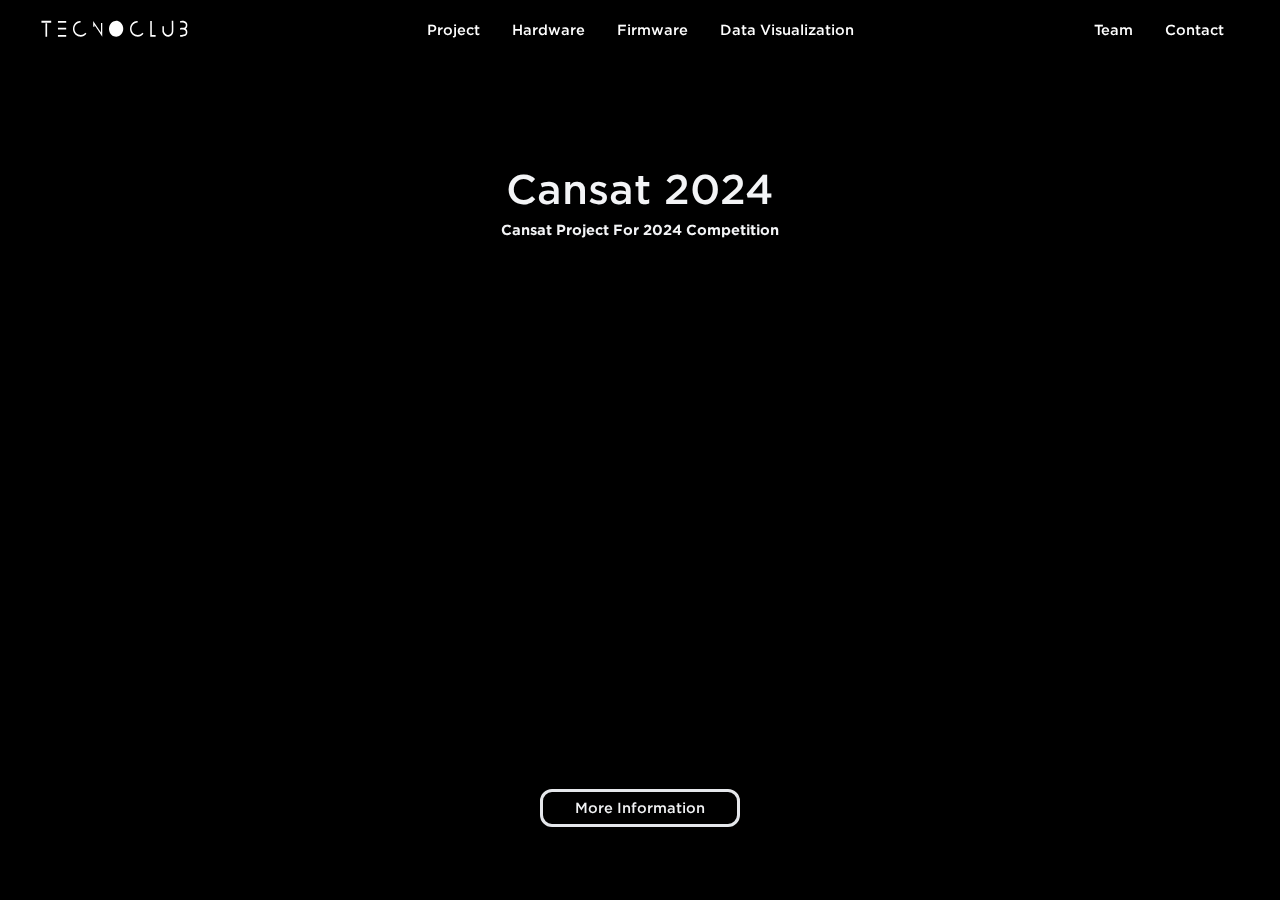
==== index.html @ 9dc1befd "2" ====
<!DOCTYPE html><html lang="en"><head><meta charset="UTF-8"><meta name="description" content="Astro description"><meta name="viewport" content="width=device-width"><link rel="icon" type="image/svg+xml" href="/logo.ico"><meta name="generator" content="Astro v3.3.2"><title>Tecnoclub Cansat</title><link rel="stylesheet" href="/style.css" /><script type="module">const c=document.querySelector("#landing-header"),n=document.querySelector("#menu-backdrop"),i={root:null,rootMaring:"0px",threshold:.4},a=new IntersectionObserver(t=>{t.forEach(o=>{const{isIntersecting:s}=o;if(s){const r=o.target.getAttribute("data-header-color");c.style.color=r,r=="black"?n.style.backgroundColor="rgba(0, 0, 0, 0.15)":n.style.backgroundColor="rgba(255, 255, 255, 0.15)"}})},i),d=document.querySelectorAll(".landing-section");d.forEach(t=>a.observe(t));const y=document.querySelectorAll("#landing-header li"),e=document.querySelector("#menu-backdrop");y.forEach(t=>{t.addEventListener("mouseenter",()=>{const{left:o,top:s,width:r,height:l}=t.getBoundingClientRect();e.style.setProperty("--left",`${o}px`),e.style.setProperty("--top",`${s}px`),e.style.setProperty("--width",`${r}px`),e.style.setProperty("--height",`${l}px`),e.style.opacity="1",e.style.visibility="visible"}),t.addEventListener("mouseleave",()=>{e.style.opacity="0",e.style.visibility="hidden"})});
</script></head><body><header id="landing-header" class="py-3 px-10 flex items-center bg-transparent fixed top-0 w-full justify-between z-40 text-current transition-opacity duration-700"><div class="flex flex-grow basis-0"><svg fill="currentColor" xmlns="http://www.w3.org/2000/svg" version="1.1" class="h-22 w-40 transition-colors duration-500" viewBox="0 0 6265 865"><path style="opacity:1" d="M 5210.5,69.5 C 5213.5,69.5 5216.5,69.5 5219.5,69.5C 5221.23,160.993 5222.56,252.493 5223.5,344C 5223.49,398.877 5221.99,453.71 5219,508.5C 5211.71,562.59 5187.54,607.423 5146.5,643C 5114.74,671.043 5077.74,688.043 5035.5,694C 4984.26,698.472 4938.26,685.139 4897.5,654C 4851.41,618.236 4818.91,572.736 4800,517.5C 4798.02,510.235 4796.35,502.902 4795,495.5C 4793.52,424.528 4793.02,353.528 4793.5,282.5C 4813.5,282.5 4833.5,282.5 4853.5,282.5C 4853.33,347.501 4853.5,412.501 4854,477.5C 4860.15,507.975 4872.81,535.308 4892,559.5C 4912.08,584.583 4936.58,604.083 4965.5,618C 5012.98,635.637 5056.98,629.303 5097.5,599C 5132.95,573.961 5153.45,539.794 5159,496.5C 5161.92,443.209 5163.09,389.876 5162.5,336.5C 5162.27,248.14 5160.93,159.806 5158.5,71.5C 5176.01,71.4442 5193.35,70.7775 5210.5,69.5Z M 54.5,71.5 C 181.833,71.5 309.167,71.5 436.5,71.5C 436.5,95.5 436.5,119.5 436.5,143.5C 309.167,143.5 181.833,143.5 54.5,143.5C 54.5,119.5 54.5,95.5 54.5,71.5 Z M 1564.5,73.5 C 1572.17,73.5 1579.83,73.5 1587.5,73.5C 1587.5,95.5 1587.5,117.5 1587.5,139.5C 1507.11,141.441 1442.95,174.441 1395,238.5C 1350.1,303.548 1337.43,374.548 1357,451.5C 1380.05,525.214 1426.55,578.381 1496.5,611C 1577.65,641.91 1653.99,632.91 1725.5,584C 1743.26,570.91 1759.09,555.743 1773,538.5C 1788.14,552.637 1802.97,567.137 1817.5,582C 1743.61,670.533 1649.28,706.533 1534.5,690C 1467.22,676.317 1411.05,643.817 1366,592.5C 1298.82,511.114 1275.49,418.447 1296,314.5C 1319.54,217.203 1375.71,145.703 1464.5,100C 1496.4,85.3021 1529.74,76.4687 1564.5,73.5Z M 2959.5,73.5 C 3033.98,68.7132 3098.98,90.8798 3154.5,140C 3228.04,208.969 3263.21,294.136 3260,395.5C 3256.46,489.404 3219.96,567.57 3150.5,630C 3071.64,694.201 2983.97,709.534 2887.5,676C 2816.62,645.118 2764.78,594.618 2732,524.5C 2702.13,455.977 2694.47,384.977 2709,311.5C 2726.67,231.262 2768.5,167.096 2834.5,119C 2872.27,93.0228 2913.93,77.8561 2959.5,73.5Z M 3800.5,73.5 C 3808.17,73.5 3815.83,73.5 3823.5,73.5C 3823.5,95.5 3823.5,117.5 3823.5,139.5C 3743.11,141.441 3678.95,174.441 3631,238.5C 3586.1,303.548 3573.43,374.548 3593,451.5C 3616.05,525.214 3662.55,578.381 3732.5,611C 3813.65,641.91 3889.99,632.91 3961.5,584C 3979.26,570.91 3995.09,555.743 4009,538.5C 4024.14,552.637 4038.97,567.137 4053.5,582C 3979.61,670.533 3885.28,706.533 3770.5,690C 3703.22,676.317 3647.05,643.817 3602,592.5C 3534.82,511.114 3511.49,418.447 3532,314.5C 3555.54,217.203 3611.71,145.703 3700.5,100C 3732.4,85.3021 3765.74,76.4687 3800.5,73.5Z M 5540.5,73.5 C 5585.31,70.3481 5628.97,75.8481 5671.5,90C 5728.13,112.631 5760.96,154.131 5770,214.5C 5775.27,258.913 5767.6,300.913 5747,340.5C 5736.17,356.667 5722.67,370.167 5706.5,381C 5745.7,408.87 5767.2,447.036 5771,495.5C 5773.97,536.302 5766.31,574.968 5748,611.5C 5729.68,639.138 5704.85,658.638 5673.5,670C 5638.48,681.948 5602.48,688.948 5565.5,691C 5539.86,692.754 5514.19,693.921 5488.5,694.5C 5488.83,672.258 5488.49,650.091 5487.5,628C 5525.32,627.481 5562.99,624.814 5600.5,620C 5624.57,616.9 5647.57,610.233 5669.5,600C 5684.84,592.323 5695.68,580.49 5702,564.5C 5728.62,476.562 5696.46,426.729 5605.5,415C 5566.42,414.401 5527.42,415.901 5488.5,419.5C 5488.5,398.167 5488.5,376.833 5488.5,355.5C 5526.53,353.189 5564.53,350.355 5602.5,347C 5630.76,343.36 5657.09,334.36 5681.5,320C 5697.29,305.685 5706.45,287.851 5709,266.5C 5720.14,204.584 5695.64,165.084 5635.5,148C 5598.86,139.579 5561.86,137.579 5524.5,142C 5512.06,143.354 5499.72,145.02 5487.5,147C 5488.83,124.667 5488.83,102.333 5487.5,80C 5505.2,76.9055 5522.87,74.7388 5540.5,73.5Z M 701.5,74.5 C 809.167,74.5 916.833,74.5 1024.5,74.5C 1024.5,97.1667 1024.5,119.833 1024.5,142.5C 916.833,142.5 809.167,142.5 701.5,142.5C 701.5,119.833 701.5,97.1667 701.5,74.5Z M 2082.5,74.5 C 2184.56,225.595 2286.39,376.928 2388,528.5C 2388.5,404.167 2388.67,279.834 2388.5,155.5C 2404.83,155.5 2421.17,155.5 2437.5,155.5C 2437.67,335.167 2437.5,514.834 2437,694.5C 2335.09,543.006 2233.42,391.339 2132,239.5C 2131.5,259.497 2131.33,279.497 2131.5,299.5C 2115.17,299.5 2098.83,299.5 2082.5,299.5C 2082.5,224.5 2082.5,149.5 2082.5,74.5Z M 4317.5,74.5 C 4337.83,74.5 4358.17,74.5 4378.5,74.5C 4378.5,258.5 4378.5,442.5 4378.5,626.5C 4428.5,626.5 4478.5,626.5 4528.5,626.5C 4528.5,649.167 4528.5,671.833 4528.5,694.5C 4458.17,694.5 4387.83,694.5 4317.5,694.5C 4317.5,487.833 4317.5,281.167 4317.5,74.5Z M 212.5,169.5 C 234.167,169.5 255.833,169.5 277.5,169.5C 277.5,343.833 277.5,518.167 277.5,692.5C 255.833,692.5 234.167,692.5 212.5,692.5C 212.5,518.167 212.5,343.833 212.5,169.5Z M 701.5,343.5 C 809.167,343.5 916.833,343.5 1024.5,343.5C 1024.5,366.5 1024.5,389.5 1024.5,412.5C 916.833,412.5 809.167,412.5 701.5,412.5C 701.5,389.5 701.5,366.5 701.5,343.5Z M 701.5,623.5 C 809.167,623.5 916.833,623.5 1024.5,623.5C 1024.5,646.167 1024.5,668.833 1024.5,691.5C 916.833,691.5 809.167,691.5 701.5,691.5C 701.5,668.833 701.5,646.167 701.5,623.5Z" fill="currentColor"></path></svg><!-----

  <svg
  class="h-5 w-32 transition-colors duration-500"
  viewBox="0 0 342 35"
  xmlns="http://www.w3.org/2000/svg"
  ><path
  d="M0 .1a9.7 9.7 0 0 0 7 7h11l.5.1v27.6h6.8V7.3L26 7h11a9.8 9.8 0 0 0 7-7H0zm238.6 0h-6.8v34.8H263a9.7 9.7 0 0 0 6-6.8h-30.3V0zm-52.3 6.8c3.6-1 6.6-3.8 7.4-6.9l-38.1.1v20.6h31.1v7.2h-24.4a13.6 13.6 0 0 0-8.7 7h39.9v-21h-31.2v-7h24zm116.2 28h6.7v-14h24.6v14h6.7v-21h-38zM85.3 7h26a9.6 9.6 0 0 0 7.1-7H78.3a9.6 9.6 0 0 0 7 7zm0 13.8h26a9.6 9.6 0 0 0 7.1-7H78.3a9.6 9.6 0 0 0 7 7zm0 14.1h26a9.6 9.6 0 0 0 7.1-7H78.3a9.6 9.6 0 0 0 7 7zM308.5 7h26a9.6 9.6 0 0 0 7-7h-40a9.6 9.6 0 0 0 7 7z"
  fill="currentColor"></path></svg
  >
--></div><nav><ul class="flex text-sm [&>li>a]:text-current [&>li>a]:font-medium [&>li>a]:inline-block [&>li>a]:px-4 [&>li>a]:py-2 [&>li>a]:transition-colors [&>li>a]:duration-500"><li><a href="#">Project</a></li><li><a href="#">Hardware</a></li><li><a href="#">Firmware</a></li><li><a href="#">Data Visualization</a></li></ul></nav><nav class="flex flex-grow justify-end basis-0"><ul class="flex text-sm [&>li>a]:text-current [&>li>a]:font-medium [&>li>a]:inline-block [&>li>a]:px-4 [&>li>a]:py-2 [&>li>a]:transition-colors [&>li>a]:duration-500"><li><a href="#">Team</a></li><li><a href="#">Contact</a></li></ul></nav><div id="menu-backdrop" class="absolute backdrop-blur-lg rounded-xl
    left-0 top-0
    translate-x-[var(--left)] translate-y-[var(--top)]
    w-[var(--width)] h-[var(--height)]
    transition-all duration-700
    ease-in-out -z-10"></div></header><main class="snap-y snap-mandatory relative w-full h-screen overflow-auto"><div class="snap-center"><section class="landing-section bg-black h-screen text-center relative overflow-hidden" data-header-color="white"><div class="relative z-30 hover h-full flex flex-col"><header><h2 class="text-gray-100 pt-40 text-[40px] font-medium">Cansat 2024</h2><p class="text-gray-100 text-sm font-semibold">
Cansat Project For 2024 Competition
</p></header><footer class="flex flex-grow justify-end flex-col pb-20"><div><a class="text-gray-100 border-[3px] text-sm rounded-xl backdrop-blur-3xl font-medium px-8 py-2 hover:bg-white hover:border-white
            hover:text-gray-800 transition-all duration-500" href="/Project">More Information</a></div></footer></div><div class="absolute top-0 bottom-0 h-full w-full z-10"><video class="object-cover w-full h-full" autoplay="muted" loop src="/cansat.webm"></video><!-- 
      <img src="/web.png" class="h-full w-full object-cover object-center" />
    --></div></section></div><div class="snap-center"><section class="landing-section bg-black h-screen text-center relative overflow-hidden" data-header-color="black"><div class="relative z-30 hover h-full flex flex-col"><header><h2 class="text-gray-900 pt-40 text-[40px] font-medium">Cansat Design</h2><p class="text-gray-900 text-sm font-semibold">Design Plan</p></header><footer class="flex flex-col flex-grow justify-end pb-20"><div class="gap-x-9 flex justify-center"><div><a class="text-white border-4 border-black bg-black text-sm rounded-xl font-medium px-10 py-2 hover: hover:border-black
            hover:text-gray-200 hover:bg-opacity-50 transition-all duration-500" href="https://github.com/TecnoclubCansat/Cansat-Ground-Station">Design Files</a></div><div><a class="text-black border-4 border-white bg-white text-sm rounded-xl font-medium px-10 py-2 hover: hover:border-white
            hover:text-black hover:bg-opacity-50 transition-all duration-500" href="https://github.com/TecnoclubCansat/Cansat-Ground-Station">Demostration</a></div></div></footer></div><div class="absolute top-0 bottom-0 h-full w-full z-10"><img src="/cansat_test.webp" class="h-full w-full object-cover object-center"></div></section></div><div class="snap-center"><section class="landing-section bg-black h-screen text-center relative overflow-hidden" data-header-color="white"><div class="relative z-30 hover h-full flex flex-col"><header><h2 class="text-gray-100 pt-40 text-[40px] font-medium">LILA</h2><p class="text-gray-100 text-sm font-semibold">
Data Visualization Software
</p></header><footer class="flex flex-col flex-grow justify-end pb-20"><div class="gap-x-9 flex justify-center"><div><a class="text-white border-4 border-black bg-black text-sm rounded-xl font-medium px-10 py-2 hover: hover:border-black
            hover:text-gray-200 hover:bg-opacity-50 transition-all duration-500" href="https://github.com/TecnoclubCansat/Cansat-Ground-Station">Github Repo</a></div><div><a class="text-black border-4 border-white bg-white text-sm rounded-xl font-medium px-10 py-2 hover: hover:border-white
            hover:text-black hover:bg-opacity-50 transition-all duration-500" href="https://github.com/TecnoclubCansat/Cansat-Ground-Station">Documentation</a></div></div></footer></div><div class="absolute top-0 bottom-0 h-full w-full z-10"><img src="/lila.webp" class="h-full w-full object-cover object-center"></div></section></div></main></body></html>
---- style.css ----
*,:before,:after{box-sizing:border-box;border-width:0;border-style:solid;border-color:#e5e7eb}:before,:after{--tw-content: ""}html{line-height:1.5;-webkit-text-size-adjust:100%;-moz-tab-size:4;-o-tab-size:4;tab-size:4;font-family:Gotham SSm A,sans-serif;font-feature-settings:normal;font-variation-settings:normal}body{margin:0;line-height:inherit}hr{height:0;color:inherit;border-top-width:1px}abbr:where([title]){-webkit-text-decoration:underline dotted;text-decoration:underline dotted}h1,h2,h3,h4,h5,h6{font-size:inherit;font-weight:inherit}a{color:inherit;text-decoration:inherit}b,strong{font-weight:bolder}code,kbd,samp,pre{font-family:ui-monospace,SFMono-Regular,Menlo,Monaco,Consolas,Liberation Mono,Courier New,monospace;font-size:1em}small{font-size:80%}sub,sup{font-size:75%;line-height:0;position:relative;vertical-align:baseline}sub{bottom:-.25em}sup{top:-.5em}table{text-indent:0;border-color:inherit;border-collapse:collapse}button,input,optgroup,select,textarea{font-family:inherit;font-feature-settings:inherit;font-variation-settings:inherit;font-size:100%;font-weight:inherit;line-height:inherit;color:inherit;margin:0;padding:0}button,select{text-transform:none}button,[type=button],[type=reset],[type=submit]{-webkit-appearance:button;background-color:transparent;background-image:none}:-moz-focusring{outline:auto}:-moz-ui-invalid{box-shadow:none}progress{vertical-align:baseline}::-webkit-inner-spin-button,::-webkit-outer-spin-button{height:auto}[type=search]{-webkit-appearance:textfield;outline-offset:-2px}::-webkit-search-decoration{-webkit-appearance:none}::-webkit-file-upload-button{-webkit-appearance:button;font:inherit}summary{display:list-item}blockquote,dl,dd,h1,h2,h3,h4,h5,h6,hr,figure,p,pre{margin:0}fieldset{margin:0;padding:0}legend{padding:0}ol,ul,menu{list-style:none;margin:0;padding:0}dialog{padding:0}textarea{resize:vertical}input::-moz-placeholder,textarea::-moz-placeholder{opacity:1;color:#9ca3af}input::placeholder,textarea::placeholder{opacity:1;color:#9ca3af}button,[role=button]{cursor:pointer}:disabled{cursor:default}img,svg,video,canvas,audio,iframe,embed,object{display:block;vertical-align:middle}img,video{max-width:100%;height:auto}[hidden]{display:none}*,:before,:after{--tw-border-spacing-x: 0;--tw-border-spacing-y: 0;--tw-translate-x: 0;--tw-translate-y: 0;--tw-rotate: 0;--tw-skew-x: 0;--tw-skew-y: 0;--tw-scale-x: 1;--tw-scale-y: 1;--tw-pan-x: ;--tw-pan-y: ;--tw-pinch-zoom: ;--tw-scroll-snap-strictness: proximity;--tw-gradient-from-position: ;--tw-gradient-via-position: ;--tw-gradient-to-position: ;--tw-ordinal: ;--tw-slashed-zero: ;--tw-numeric-figure: ;--tw-numeric-spacing: ;--tw-numeric-fraction: ;--tw-ring-inset: ;--tw-ring-offset-width: 0px;--tw-ring-offset-color: #fff;--tw-ring-color: rgb(59 130 246 / .5);--tw-ring-offset-shadow: 0 0 #0000;--tw-ring-shadow: 0 0 #0000;--tw-shadow: 0 0 #0000;--tw-shadow-colored: 0 0 #0000;--tw-blur: ;--tw-brightness: ;--tw-contrast: ;--tw-grayscale: ;--tw-hue-rotate: ;--tw-invert: ;--tw-saturate: ;--tw-sepia: ;--tw-drop-shadow: ;--tw-backdrop-blur: ;--tw-backdrop-brightness: ;--tw-backdrop-contrast: ;--tw-backdrop-grayscale: ;--tw-backdrop-hue-rotate: ;--tw-backdrop-invert: ;--tw-backdrop-opacity: ;--tw-backdrop-saturate: ;--tw-backdrop-sepia: }::backdrop{--tw-border-spacing-x: 0;--tw-border-spacing-y: 0;--tw-translate-x: 0;--tw-translate-y: 0;--tw-rotate: 0;--tw-skew-x: 0;--tw-skew-y: 0;--tw-scale-x: 1;--tw-scale-y: 1;--tw-pan-x: ;--tw-pan-y: ;--tw-pinch-zoom: ;--tw-scroll-snap-strictness: proximity;--tw-gradient-from-position: ;--tw-gradient-via-position: ;--tw-gradient-to-position: ;--tw-ordinal: ;--tw-slashed-zero: ;--tw-numeric-figure: ;--tw-numeric-spacing: ;--tw-numeric-fraction: ;--tw-ring-inset: ;--tw-ring-offset-width: 0px;--tw-ring-offset-color: #fff;--tw-ring-color: rgb(59 130 246 / .5);--tw-ring-offset-shadow: 0 0 #0000;--tw-ring-shadow: 0 0 #0000;--tw-shadow: 0 0 #0000;--tw-shadow-colored: 0 0 #0000;--tw-blur: ;--tw-brightness: ;--tw-contrast: ;--tw-grayscale: ;--tw-hue-rotate: ;--tw-invert: ;--tw-saturate: ;--tw-sepia: ;--tw-drop-shadow: ;--tw-backdrop-blur: ;--tw-backdrop-brightness: ;--tw-backdrop-contrast: ;--tw-backdrop-grayscale: ;--tw-backdrop-hue-rotate: ;--tw-backdrop-invert: ;--tw-backdrop-opacity: ;--tw-backdrop-saturate: ;--tw-backdrop-sepia: }.visible{visibility:visible}.fixed{position:fixed}.absolute{position:absolute}.relative{position:relative}.bottom-0{bottom:0}.left-0{left:0}.top-0{top:0}.-z-10{z-index:-10}.z-10{z-index:10}.z-30{z-index:30}.z-40{z-index:40}.flex{display:flex}.hidden{display:none}.h-5{height:1.25rem}.h-\[var\(--height\)\]{height:var(--height)}.h-full{height:100%}.h-screen{height:100vh}.w-32{width:8rem}.w-40{width:10rem}.w-\[var\(--width\)\]{width:var(--width)}.w-full{width:100%}.w-screen{width:100vw}.flex-grow{flex-grow:1}.basis-0{flex-basis:0px}.translate-x-\[var\(--left\)\]{--tw-translate-x: var(--left);transform:translate(var(--tw-translate-x),var(--tw-translate-y)) rotate(var(--tw-rotate)) skew(var(--tw-skew-x)) skewY(var(--tw-skew-y)) scaleX(var(--tw-scale-x)) scaleY(var(--tw-scale-y))}.translate-y-\[var\(--top\)\]{--tw-translate-y: var(--top);transform:translate(var(--tw-translate-x),var(--tw-translate-y)) rotate(var(--tw-rotate)) skew(var(--tw-skew-x)) skewY(var(--tw-skew-y)) scaleX(var(--tw-scale-x)) scaleY(var(--tw-scale-y))}.snap-y{scroll-snap-type:y var(--tw-scroll-snap-strictness)}.snap-mandatory{--tw-scroll-snap-strictness: mandatory}.snap-center{scroll-snap-align:center}.flex-col{flex-direction:column}.items-center{align-items:center}.justify-end{justify-content:flex-end}.justify-center{justify-content:center}.justify-between{justify-content:space-between}.gap-x-9{-moz-column-gap:2.25rem;column-gap:2.25rem}.overflow-auto{overflow:auto}.overflow-hidden{overflow:hidden}.rounded-xl{border-radius:.75rem}.border-4{border-width:4px}.border-\[3px\]{border-width:3px}.border-black{--tw-border-opacity: 1;border-color:rgb(0 0 0 / var(--tw-border-opacity))}.border-white{--tw-border-opacity: 1;border-color:rgb(255 255 255 / var(--tw-border-opacity))}.bg-black{--tw-bg-opacity: 1;background-color:rgb(0 0 0 / var(--tw-bg-opacity))}.bg-transparent{background-color:transparent}.bg-white{--tw-bg-opacity: 1;background-color:rgb(255 255 255 / var(--tw-bg-opacity))}.object-cover{-o-object-fit:cover;object-fit:cover}.object-center{-o-object-position:center;object-position:center}.px-10{padding-left:2.5rem;padding-right:2.5rem}.px-8{padding-left:2rem;padding-right:2rem}.py-2{padding-top:.5rem;padding-bottom:.5rem}.py-3{padding-top:.75rem;padding-bottom:.75rem}.pb-20{padding-bottom:5rem}.pt-40{padding-top:10rem}.text-center{text-align:center}.text-\[40px\]{font-size:40px}.text-sm{font-size:.875rem;line-height:1.25rem}.text-xs{font-size:.75rem;line-height:1rem}.font-medium{font-weight:500}.font-semibold{font-weight:600}.text-black{--tw-text-opacity: 1;color:rgb(0 0 0 / var(--tw-text-opacity))}.text-current{color:currentColor}.text-gray-100{--tw-text-opacity: 1;color:rgb(243 244 246 / var(--tw-text-opacity))}.text-gray-600{--tw-text-opacity: 1;color:rgb(75 85 99 / var(--tw-text-opacity))}.text-gray-900{--tw-text-opacity: 1;color:rgb(17 24 39 / var(--tw-text-opacity))}.text-white{--tw-text-opacity: 1;color:rgb(255 255 255 / var(--tw-text-opacity))}.backdrop-blur-3xl{--tw-backdrop-blur: blur(64px);-webkit-backdrop-filter:var(--tw-backdrop-blur) var(--tw-backdrop-brightness) var(--tw-backdrop-contrast) var(--tw-backdrop-grayscale) var(--tw-backdrop-hue-rotate) var(--tw-backdrop-invert) var(--tw-backdrop-opacity) var(--tw-backdrop-saturate) var(--tw-backdrop-sepia);backdrop-filter:var(--tw-backdrop-blur) var(--tw-backdrop-brightness) var(--tw-backdrop-contrast) var(--tw-backdrop-grayscale) var(--tw-backdrop-hue-rotate) var(--tw-backdrop-invert) var(--tw-backdrop-opacity) var(--tw-backdrop-saturate) var(--tw-backdrop-sepia)}.backdrop-blur-lg{--tw-backdrop-blur: blur(16px);-webkit-backdrop-filter:var(--tw-backdrop-blur) var(--tw-backdrop-brightness) var(--tw-backdrop-contrast) var(--tw-backdrop-grayscale) var(--tw-backdrop-hue-rotate) var(--tw-backdrop-invert) var(--tw-backdrop-opacity) var(--tw-backdrop-saturate) var(--tw-backdrop-sepia);backdrop-filter:var(--tw-backdrop-blur) var(--tw-backdrop-brightness) var(--tw-backdrop-contrast) var(--tw-backdrop-grayscale) var(--tw-backdrop-hue-rotate) var(--tw-backdrop-invert) var(--tw-backdrop-opacity) var(--tw-backdrop-saturate) var(--tw-backdrop-sepia)}.transition-all{transition-property:all;transition-timing-function:cubic-bezier(.4,0,.2,1);transition-duration:.15s}.transition-colors{transition-property:color,background-color,border-color,text-decoration-color,fill,stroke;transition-timing-function:cubic-bezier(.4,0,.2,1);transition-duration:.15s}.transition-opacity{transition-property:opacity;transition-timing-function:cubic-bezier(.4,0,.2,1);transition-duration:.15s}.duration-500{transition-duration:.5s}.duration-700{transition-duration:.7s}.ease-in-out{transition-timing-function:cubic-bezier(.4,0,.2,1)}.hover\:border-black:hover{--tw-border-opacity: 1;border-color:rgb(0 0 0 / var(--tw-border-opacity))}.hover\:border-white:hover{--tw-border-opacity: 1;border-color:rgb(255 255 255 / var(--tw-border-opacity))}.hover\:bg-white:hover{--tw-bg-opacity: 1;background-color:rgb(255 255 255 / var(--tw-bg-opacity))}.hover\:bg-opacity-50:hover{--tw-bg-opacity: .5}.hover\:text-black:hover{--tw-text-opacity: 1;color:rgb(0 0 0 / var(--tw-text-opacity))}.hover\:text-gray-200:hover{--tw-text-opacity: 1;color:rgb(229 231 235 / var(--tw-text-opacity))}.hover\:text-gray-800:hover{--tw-text-opacity: 1;color:rgb(31 41 55 / var(--tw-text-opacity))}.\[\&\>li\>a\]\:inline-block>li>a{display:inline-block}.\[\&\>li\>a\]\:px-2>li>a{padding-left:.5rem;padding-right:.5rem}.\[\&\>li\>a\]\:px-4>li>a{padding-left:1rem;padding-right:1rem}.\[\&\>li\>a\]\:py-2>li>a{padding-top:.5rem;padding-bottom:.5rem}.\[\&\>li\>a\]\:font-medium>li>a{font-weight:500}.\[\&\>li\>a\]\:text-current>li>a{color:currentColor}.\[\&\>li\>a\]\:transition-colors>li>a{transition-property:color,background-color,border-color,text-decoration-color,fill,stroke;transition-timing-function:cubic-bezier(.4,0,.2,1);transition-duration:.15s}.\[\&\>li\>a\]\:duration-500>li>a{transition-duration:.5s}@font-face{font-family:Gotham SSm A;src:url([data-uri]);font-weight:300;font-style:normal}@font-face{font-family:Gotham SSm A;src:url([data-uri]);font-weight:400;font-style:normal}@font-face{font-family:Gotham SSm A;src:url([data-uri]);font-weight:500;font-style:normal}@font-face{font-family:Gotham SSm A;src:url([data-uri]);font-weight:700;font-style:normal}
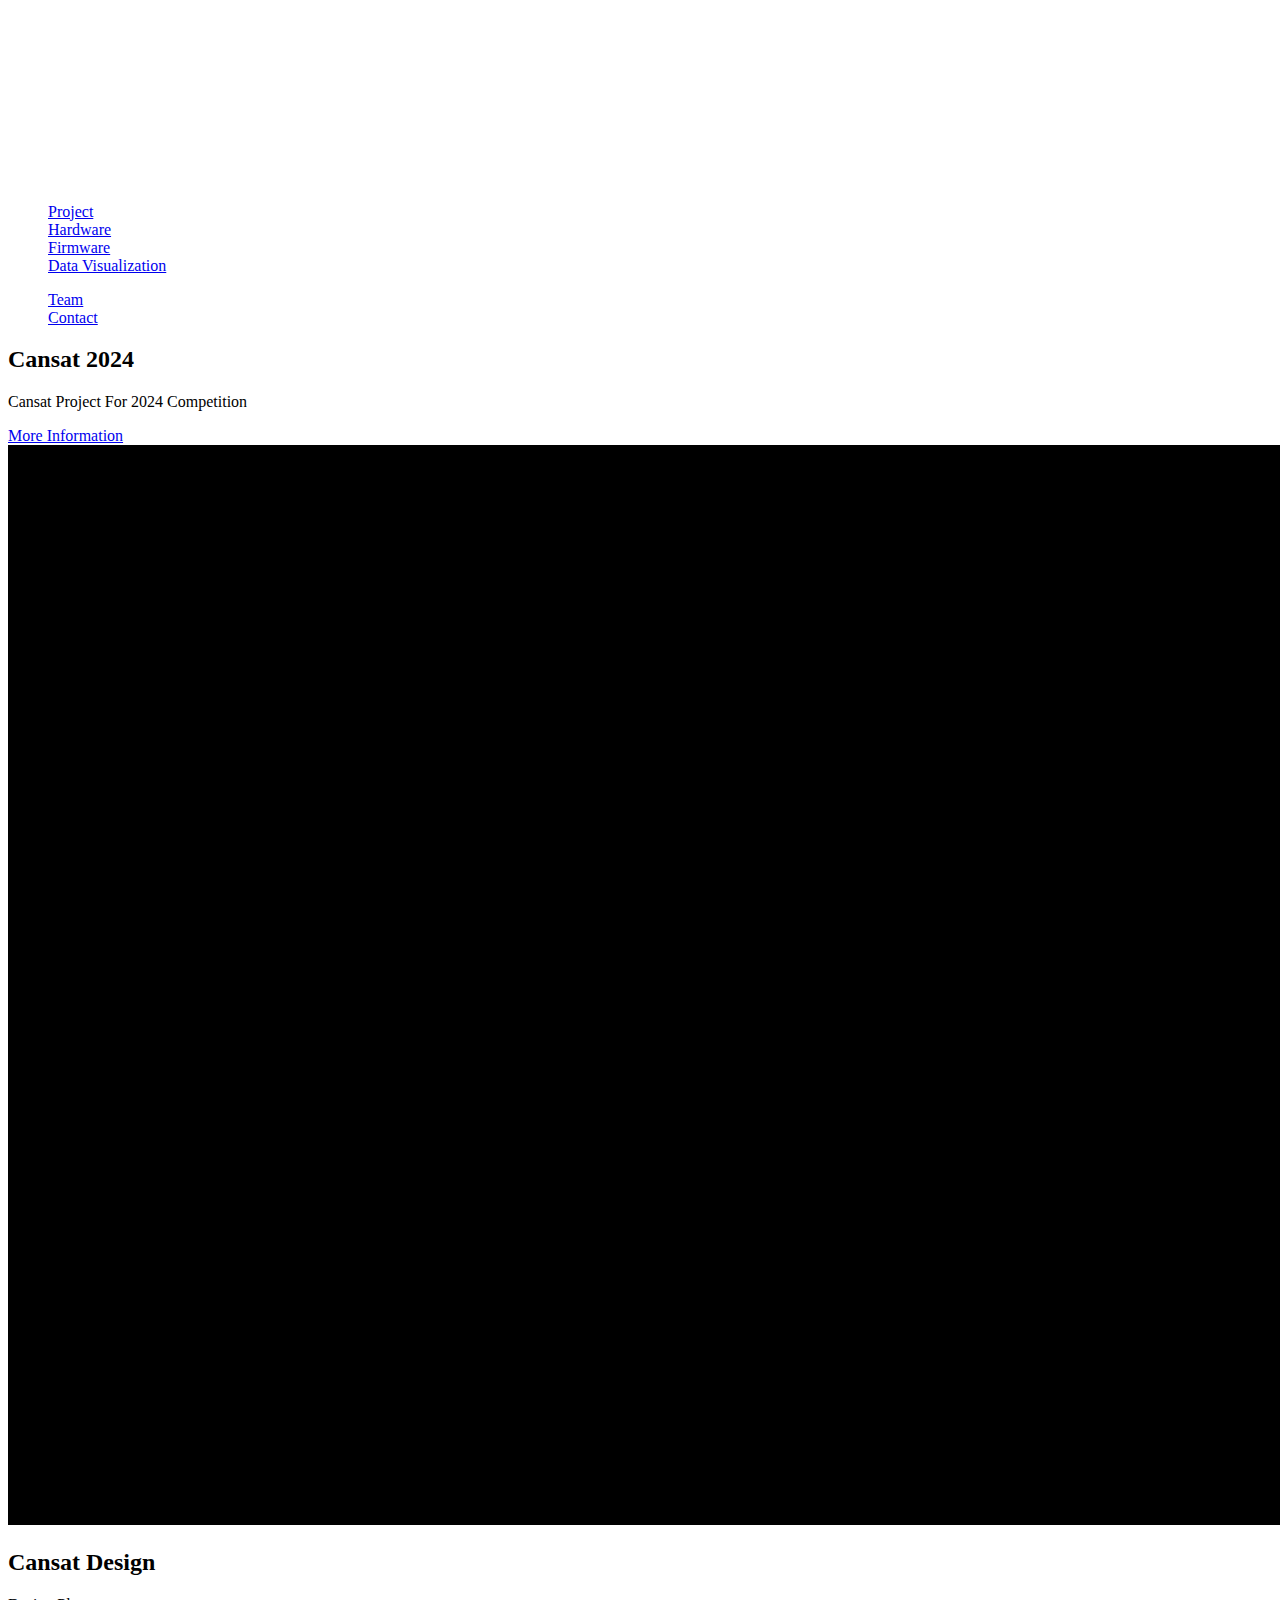
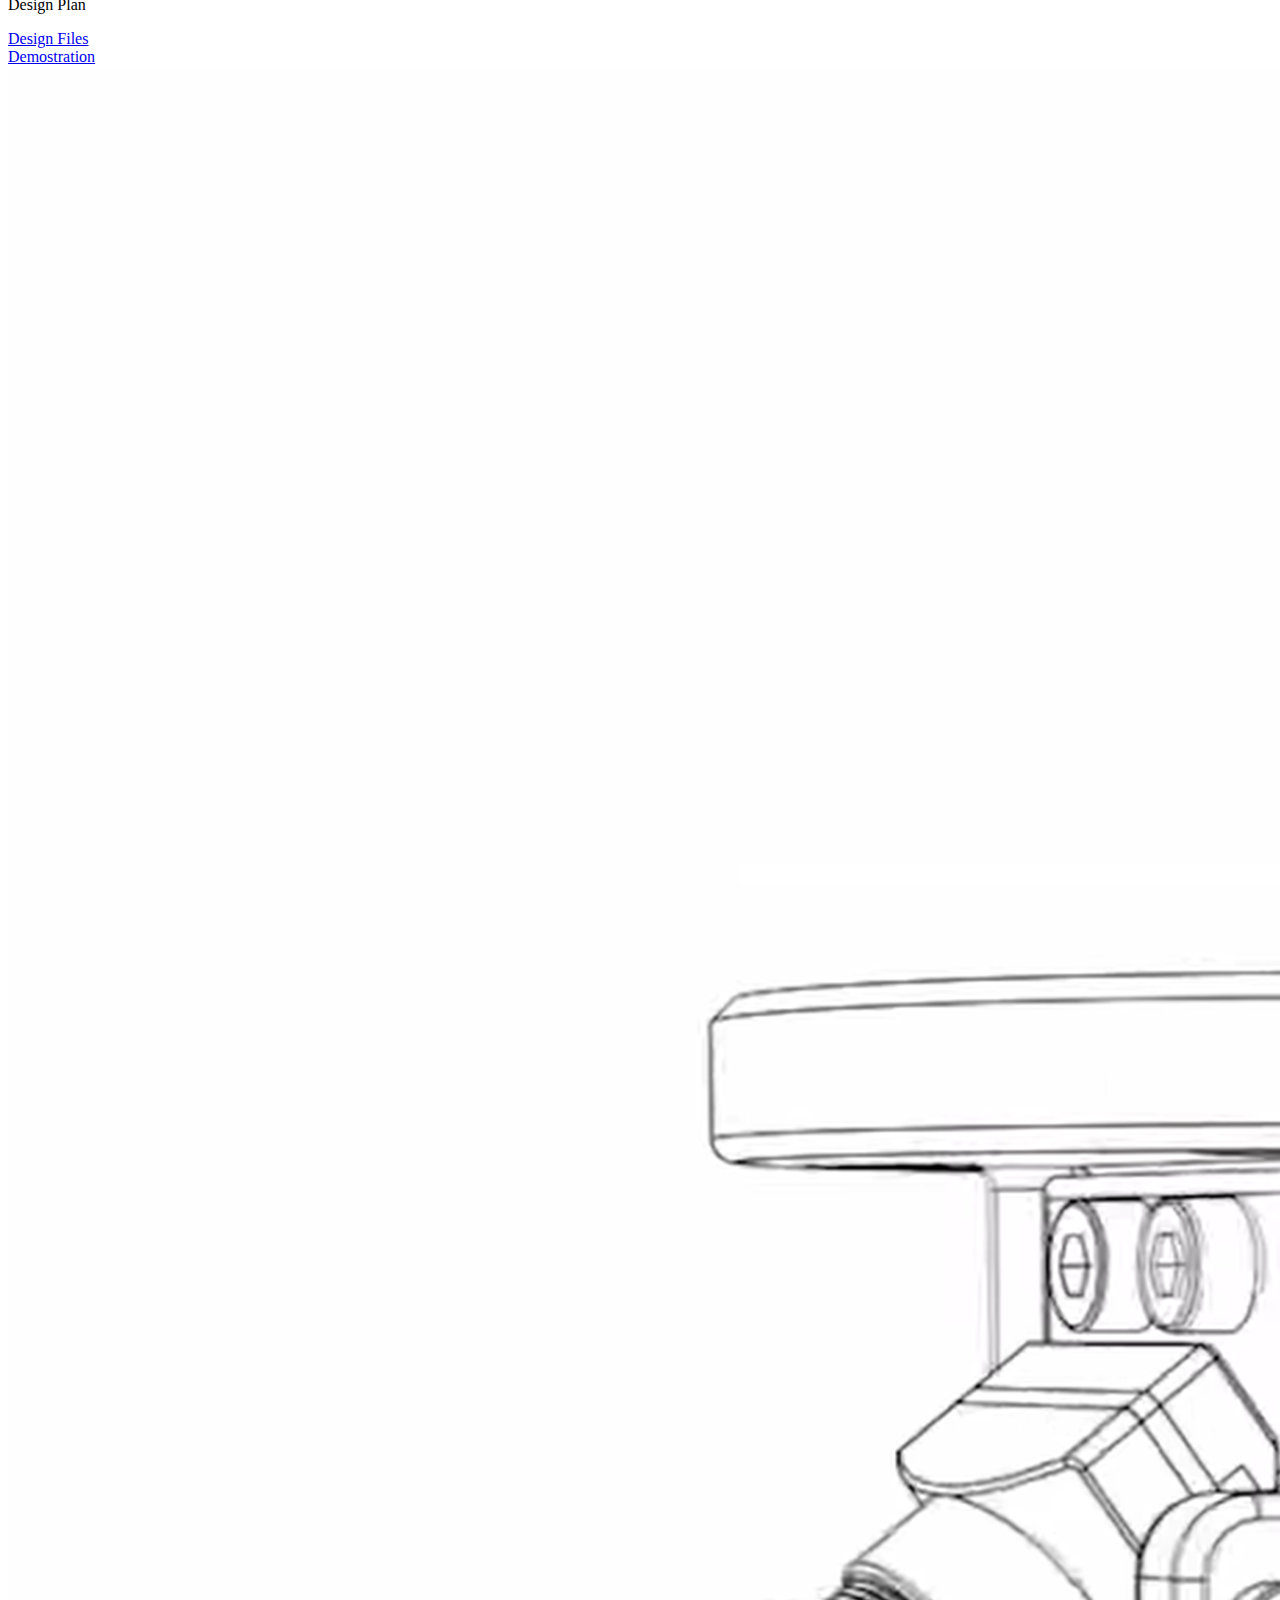
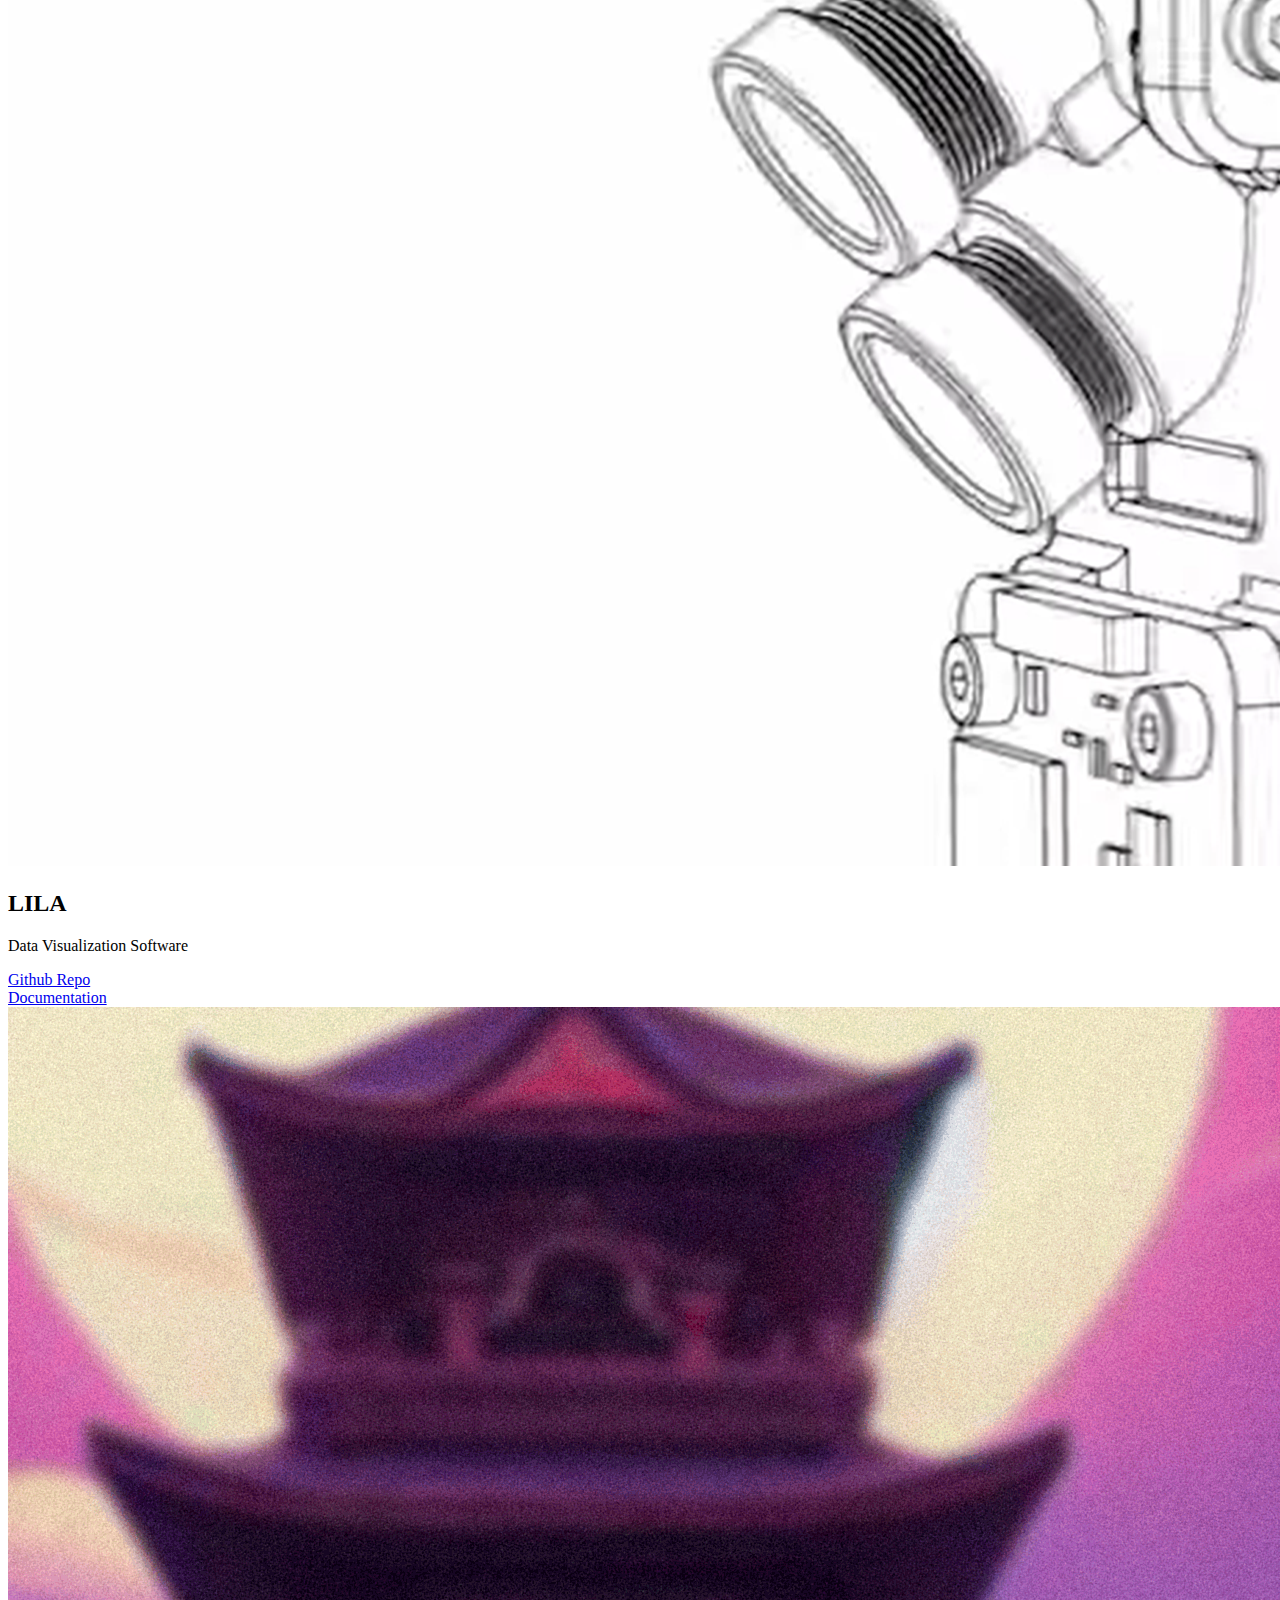
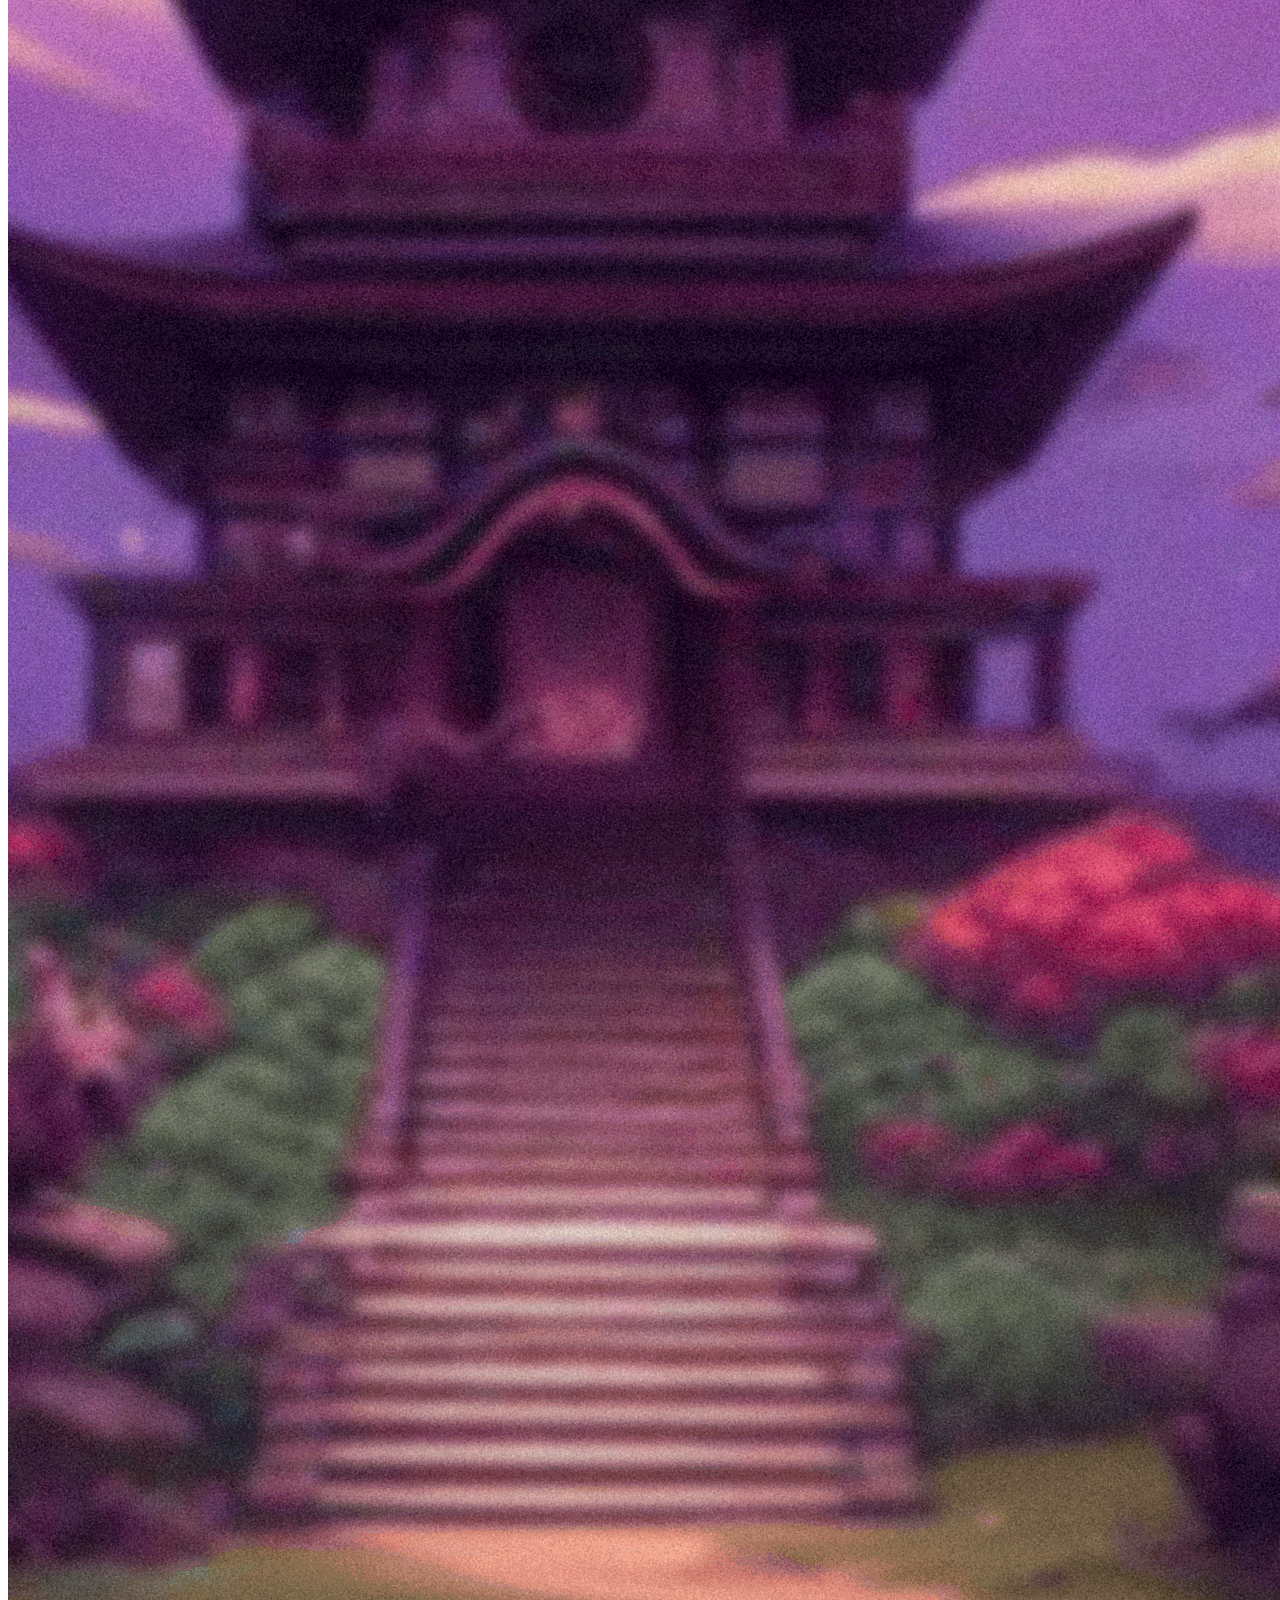
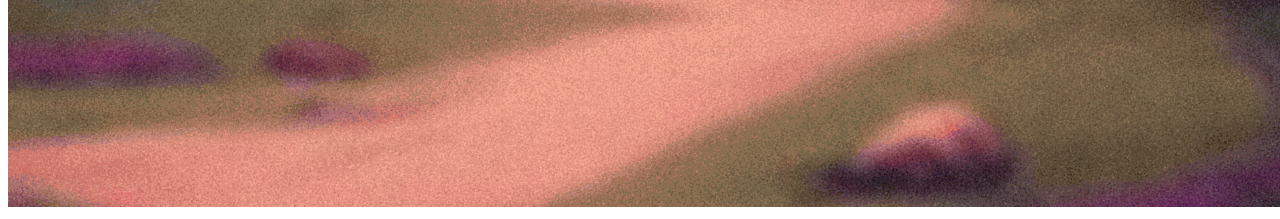
==== commit 9a949199: "a" ====
--- a/index.html
+++ b/index.html
@@ -1,15 +1,5 @@
 <!DOCTYPE html><html lang="en"><head><meta charset="UTF-8"><meta name="description" content="Astro description"><meta name="viewport" content="width=device-width"><link rel="icon" type="image/svg+xml" href="/logo.ico"><meta name="generator" content="Astro v3.3.2"><title>Tecnoclub Cansat</title><link rel="stylesheet" href="/style.css" /><script type="module">const c=document.querySelector("#landing-header"),n=document.querySelector("#menu-backdrop"),i={root:null,rootMaring:"0px",threshold:.4},a=new IntersectionObserver(t=>{t.forEach(o=>{const{isIntersecting:s}=o;if(s){const r=o.target.getAttribute("data-header-color");c.style.color=r,r=="black"?n.style.backgroundColor="rgba(0, 0, 0, 0.15)":n.style.backgroundColor="rgba(255, 255, 255, 0.15)"}})},i),d=document.querySelectorAll(".landing-section");d.forEach(t=>a.observe(t));const y=document.querySelectorAll("#landing-header li"),e=document.querySelector("#menu-backdrop");y.forEach(t=>{t.addEventListener("mouseenter",()=>{const{left:o,top:s,width:r,height:l}=t.getBoundingClientRect();e.style.setProperty("--left",`${o}px`),e.style.setProperty("--top",`${s}px`),e.style.setProperty("--width",`${r}px`),e.style.setProperty("--height",`${l}px`),e.style.opacity="1",e.style.visibility="visible"}),t.addEventListener("mouseleave",()=>{e.style.opacity="0",e.style.visibility="hidden"})});
-</script></head><body><header id="landing-header" class="py-3 px-10 flex items-center bg-transparent fixed top-0 w-full justify-between z-40 text-current transition-opacity duration-700"><div class="flex flex-grow basis-0"><svg fill="currentColor" xmlns="http://www.w3.org/2000/svg" version="1.1" class="h-22 w-40 transition-colors duration-500" viewBox="0 0 6265 865"><path style="opacity:1" d="M 5210.5,69.5 C 5213.5,69.5 5216.5,69.5 5219.5,69.5C 5221.23,160.993 5222.56,252.493 5223.5,344C 5223.49,398.877 5221.99,453.71 5219,508.5C 5211.71,562.59 5187.54,607.423 5146.5,643C 5114.74,671.043 5077.74,688.043 5035.5,694C 4984.26,698.472 4938.26,685.139 4897.5,654C 4851.41,618.236 4818.91,572.736 4800,517.5C 4798.02,510.235 4796.35,502.902 4795,495.5C 4793.52,424.528 4793.02,353.528 4793.5,282.5C 4813.5,282.5 4833.5,282.5 4853.5,282.5C 4853.33,347.501 4853.5,412.501 4854,477.5C 4860.15,507.975 4872.81,535.308 4892,559.5C 4912.08,584.583 4936.58,604.083 4965.5,618C 5012.98,635.637 5056.98,629.303 5097.5,599C 5132.95,573.961 5153.45,539.794 5159,496.5C 5161.92,443.209 5163.09,389.876 5162.5,336.5C 5162.27,248.14 5160.93,159.806 5158.5,71.5C 5176.01,71.4442 5193.35,70.7775 5210.5,69.5Z M 54.5,71.5 C 181.833,71.5 309.167,71.5 436.5,71.5C 436.5,95.5 436.5,119.5 436.5,143.5C 309.167,143.5 181.833,143.5 54.5,143.5C 54.5,119.5 54.5,95.5 54.5,71.5 Z M 1564.5,73.5 C 1572.17,73.5 1579.83,73.5 1587.5,73.5C 1587.5,95.5 1587.5,117.5 1587.5,139.5C 1507.11,141.441 1442.95,174.441 1395,238.5C 1350.1,303.548 1337.43,374.548 1357,451.5C 1380.05,525.214 1426.55,578.381 1496.5,611C 1577.65,641.91 1653.99,632.91 1725.5,584C 1743.26,570.91 1759.09,555.743 1773,538.5C 1788.14,552.637 1802.97,567.137 1817.5,582C 1743.61,670.533 1649.28,706.533 1534.5,690C 1467.22,676.317 1411.05,643.817 1366,592.5C 1298.82,511.114 1275.49,418.447 1296,314.5C 1319.54,217.203 1375.71,145.703 1464.5,100C 1496.4,85.3021 1529.74,76.4687 1564.5,73.5Z M 2959.5,73.5 C 3033.98,68.7132 3098.98,90.8798 3154.5,140C 3228.04,208.969 3263.21,294.136 3260,395.5C 3256.46,489.404 3219.96,567.57 3150.5,630C 3071.64,694.201 2983.97,709.534 2887.5,676C 2816.62,645.118 2764.78,594.618 2732,524.5C 2702.13,455.977 2694.47,384.977 2709,311.5C 2726.67,231.262 2768.5,167.096 2834.5,119C 2872.27,93.0228 2913.93,77.8561 2959.5,73.5Z M 3800.5,73.5 C 3808.17,73.5 3815.83,73.5 3823.5,73.5C 3823.5,95.5 3823.5,117.5 3823.5,139.5C 3743.11,141.441 3678.95,174.441 3631,238.5C 3586.1,303.548 3573.43,374.548 3593,451.5C 3616.05,525.214 3662.55,578.381 3732.5,611C 3813.65,641.91 3889.99,632.91 3961.5,584C 3979.26,570.91 3995.09,555.743 4009,538.5C 4024.14,552.637 4038.97,567.137 4053.5,582C 3979.61,670.533 3885.28,706.533 3770.5,690C 3703.22,676.317 3647.05,643.817 3602,592.5C 3534.82,511.114 3511.49,418.447 3532,314.5C 3555.54,217.203 3611.71,145.703 3700.5,100C 3732.4,85.3021 3765.74,76.4687 3800.5,73.5Z M 5540.5,73.5 C 5585.31,70.3481 5628.97,75.8481 5671.5,90C 5728.13,112.631 5760.96,154.131 5770,214.5C 5775.27,258.913 5767.6,300.913 5747,340.5C 5736.17,356.667 5722.67,370.167 5706.5,381C 5745.7,408.87 5767.2,447.036 5771,495.5C 5773.97,536.302 5766.31,574.968 5748,611.5C 5729.68,639.138 5704.85,658.638 5673.5,670C 5638.48,681.948 5602.48,688.948 5565.5,691C 5539.86,692.754 5514.19,693.921 5488.5,694.5C 5488.83,672.258 5488.49,650.091 5487.5,628C 5525.32,627.481 5562.99,624.814 5600.5,620C 5624.57,616.9 5647.57,610.233 5669.5,600C 5684.84,592.323 5695.68,580.49 5702,564.5C 5728.62,476.562 5696.46,426.729 5605.5,415C 5566.42,414.401 5527.42,415.901 5488.5,419.5C 5488.5,398.167 5488.5,376.833 5488.5,355.5C 5526.53,353.189 5564.53,350.355 5602.5,347C 5630.76,343.36 5657.09,334.36 5681.5,320C 5697.29,305.685 5706.45,287.851 5709,266.5C 5720.14,204.584 5695.64,165.084 5635.5,148C 5598.86,139.579 5561.86,137.579 5524.5,142C 5512.06,143.354 5499.72,145.02 5487.5,147C 5488.83,124.667 5488.83,102.333 5487.5,80C 5505.2,76.9055 5522.87,74.7388 5540.5,73.5Z M 701.5,74.5 C 809.167,74.5 916.833,74.5 1024.5,74.5C 1024.5,97.1667 1024.5,119.833 1024.5,142.5C 916.833,142.5 809.167,142.5 701.5,142.5C 701.5,119.833 701.5,97.1667 701.5,74.5Z M 2082.5,74.5 C 2184.56,225.595 2286.39,376.928 2388,528.5C 2388.5,404.167 2388.67,279.834 2388.5,155.5C 2404.83,155.5 2421.17,155.5 2437.5,155.5C 2437.67,335.167 2437.5,514.834 2437,694.5C 2335.09,543.006 2233.42,391.339 2132,239.5C 2131.5,259.497 2131.33,279.497 2131.5,299.5C 2115.17,299.5 2098.83,299.5 2082.5,299.5C 2082.5,224.5 2082.5,149.5 2082.5,74.5Z M 4317.5,74.5 C 4337.83,74.5 4358.17,74.5 4378.5,74.5C 4378.5,258.5 4378.5,442.5 4378.5,626.5C 4428.5,626.5 4478.5,626.5 4528.5,626.5C 4528.5,649.167 4528.5,671.833 4528.5,694.5C 4458.17,694.5 4387.83,694.5 4317.5,694.5C 4317.5,487.833 4317.5,281.167 4317.5,74.5Z M 212.5,169.5 C 234.167,169.5 255.833,169.5 277.5,169.5C 277.5,343.833 277.5,518.167 277.5,692.5C 255.833,692.5 234.167,692.5 212.5,692.5C 212.5,518.167 212.5,343.833 212.5,169.5Z M 701.5,343.5 C 809.167,343.5 916.833,343.5 1024.5,343.5C 1024.5,366.5 1024.5,389.5 1024.5,412.5C 916.833,412.5 809.167,412.5 701.5,412.5C 701.5,389.5 701.5,366.5 701.5,343.5Z M 701.5,623.5 C 809.167,623.5 916.833,623.5 1024.5,623.5C 1024.5,646.167 1024.5,668.833 1024.5,691.5C 916.833,691.5 809.167,691.5 701.5,691.5C 701.5,668.833 701.5,646.167 701.5,623.5Z" fill="currentColor"></path></svg><!-----
-
-  <svg
-  class="h-5 w-32 transition-colors duration-500"
-  viewBox="0 0 342 35"
-  xmlns="http://www.w3.org/2000/svg"
-  ><path
-  d="M0 .1a9.7 9.7 0 0 0 7 7h11l.5.1v27.6h6.8V7.3L26 7h11a9.8 9.8 0 0 0 7-7H0zm238.6 0h-6.8v34.8H263a9.7 9.7 0 0 0 6-6.8h-30.3V0zm-52.3 6.8c3.6-1 6.6-3.8 7.4-6.9l-38.1.1v20.6h31.1v7.2h-24.4a13.6 13.6 0 0 0-8.7 7h39.9v-21h-31.2v-7h24zm116.2 28h6.7v-14h24.6v14h6.7v-21h-38zM85.3 7h26a9.6 9.6 0 0 0 7.1-7H78.3a9.6 9.6 0 0 0 7 7zm0 13.8h26a9.6 9.6 0 0 0 7.1-7H78.3a9.6 9.6 0 0 0 7 7zm0 14.1h26a9.6 9.6 0 0 0 7.1-7H78.3a9.6 9.6 0 0 0 7 7zM308.5 7h26a9.6 9.6 0 0 0 7-7h-40a9.6 9.6 0 0 0 7 7z"
-  fill="currentColor"></path></svg
-  >
---></div><nav><ul class="flex text-sm [&>li>a]:text-current [&>li>a]:font-medium [&>li>a]:inline-block [&>li>a]:px-4 [&>li>a]:py-2 [&>li>a]:transition-colors [&>li>a]:duration-500"><li><a href="#">Project</a></li><li><a href="#">Hardware</a></li><li><a href="#">Firmware</a></li><li><a href="#">Data Visualization</a></li></ul></nav><nav class="flex flex-grow justify-end basis-0"><ul class="flex text-sm [&>li>a]:text-current [&>li>a]:font-medium [&>li>a]:inline-block [&>li>a]:px-4 [&>li>a]:py-2 [&>li>a]:transition-colors [&>li>a]:duration-500"><li><a href="#">Team</a></li><li><a href="#">Contact</a></li></ul></nav><div id="menu-backdrop" class="absolute backdrop-blur-lg rounded-xl
+</script></head><body></body></html><header id="landing-header" class="py-3 px-10 flex items-center bg-transparent fixed top-0 w-full justify-between z-40 text-current transition-opacity duration-700"><div class="flex flex-grow basis-0"><svg fill="currentColor" xmlns="http://www.w3.org/2000/svg" version="1.1" class="h-23 w-40 transition-colors duration-500" viewBox="0 0 6265 865"><path style="opacity:1" d="M 5210.5,69.5 C 5213.5,69.5 5216.5,69.5 5219.5,69.5C 5221.23,160.993 5222.56,252.493 5223.5,344C 5223.49,398.877 5221.99,453.71 5219,508.5C 5211.71,562.59 5187.54,607.423 5146.5,643C 5114.74,671.043 5077.74,688.043 5035.5,694C 4984.26,698.472 4938.26,685.139 4897.5,654C 4851.41,618.236 4818.91,572.736 4800,517.5C 4798.02,510.235 4796.35,502.902 4795,495.5C 4793.52,424.528 4793.02,353.528 4793.5,282.5C 4813.5,282.5 4833.5,282.5 4853.5,282.5C 4853.33,347.501 4853.5,412.501 4854,477.5C 4860.15,507.975 4872.81,535.308 4892,559.5C 4912.08,584.583 4936.58,604.083 4965.5,618C 5012.98,635.637 5056.98,629.303 5097.5,599C 5132.95,573.961 5153.45,539.794 5159,496.5C 5161.92,443.209 5163.09,389.876 5162.5,336.5C 5162.27,248.14 5160.93,159.806 5158.5,71.5C 5176.01,71.4442 5193.35,70.7775 5210.5,69.5Z M 54.5,71.5 C 181.833,71.5 309.167,71.5 436.5,71.5C 436.5,95.5 436.5,119.5 436.5,143.5C 309.167,143.5 181.833,143.5 54.5,143.5C 54.5,119.5 54.5,95.5 54.5,71.5 Z M 1564.5,73.5 C 1572.17,73.5 1579.83,73.5 1587.5,73.5C 1587.5,95.5 1587.5,117.5 1587.5,139.5C 1507.11,141.441 1442.95,174.441 1395,238.5C 1350.1,303.548 1337.43,374.548 1357,451.5C 1380.05,525.214 1426.55,578.381 1496.5,611C 1577.65,641.91 1653.99,632.91 1725.5,584C 1743.26,570.91 1759.09,555.743 1773,538.5C 1788.14,552.637 1802.97,567.137 1817.5,582C 1743.61,670.533 1649.28,706.533 1534.5,690C 1467.22,676.317 1411.05,643.817 1366,592.5C 1298.82,511.114 1275.49,418.447 1296,314.5C 1319.54,217.203 1375.71,145.703 1464.5,100C 1496.4,85.3021 1529.74,76.4687 1564.5,73.5Z M 2959.5,73.5 C 3033.98,68.7132 3098.98,90.8798 3154.5,140C 3228.04,208.969 3263.21,294.136 3260,395.5C 3256.46,489.404 3219.96,567.57 3150.5,630C 3071.64,694.201 2983.97,709.534 2887.5,676C 2816.62,645.118 2764.78,594.618 2732,524.5C 2702.13,455.977 2694.47,384.977 2709,311.5C 2726.67,231.262 2768.5,167.096 2834.5,119C 2872.27,93.0228 2913.93,77.8561 2959.5,73.5Z M 3800.5,73.5 C 3808.17,73.5 3815.83,73.5 3823.5,73.5C 3823.5,95.5 3823.5,117.5 3823.5,139.5C 3743.11,141.441 3678.95,174.441 3631,238.5C 3586.1,303.548 3573.43,374.548 3593,451.5C 3616.05,525.214 3662.55,578.381 3732.5,611C 3813.65,641.91 3889.99,632.91 3961.5,584C 3979.26,570.91 3995.09,555.743 4009,538.5C 4024.14,552.637 4038.97,567.137 4053.5,582C 3979.61,670.533 3885.28,706.533 3770.5,690C 3703.22,676.317 3647.05,643.817 3602,592.5C 3534.82,511.114 3511.49,418.447 3532,314.5C 3555.54,217.203 3611.71,145.703 3700.5,100C 3732.4,85.3021 3765.74,76.4687 3800.5,73.5Z M 5540.5,73.5 C 5585.31,70.3481 5628.97,75.8481 5671.5,90C 5728.13,112.631 5760.96,154.131 5770,214.5C 5775.27,258.913 5767.6,300.913 5747,340.5C 5736.17,356.667 5722.67,370.167 5706.5,381C 5745.7,408.87 5767.2,447.036 5771,495.5C 5773.97,536.302 5766.31,574.968 5748,611.5C 5729.68,639.138 5704.85,658.638 5673.5,670C 5638.48,681.948 5602.48,688.948 5565.5,691C 5539.86,692.754 5514.19,693.921 5488.5,694.5C 5488.83,672.258 5488.49,650.091 5487.5,628C 5525.32,627.481 5562.99,624.814 5600.5,620C 5624.57,616.9 5647.57,610.233 5669.5,600C 5684.84,592.323 5695.68,580.49 5702,564.5C 5728.62,476.562 5696.46,426.729 5605.5,415C 5566.42,414.401 5527.42,415.901 5488.5,419.5C 5488.5,398.167 5488.5,376.833 5488.5,355.5C 5526.53,353.189 5564.53,350.355 5602.5,347C 5630.76,343.36 5657.09,334.36 5681.5,320C 5697.29,305.685 5706.45,287.851 5709,266.5C 5720.14,204.584 5695.64,165.084 5635.5,148C 5598.86,139.579 5561.86,137.579 5524.5,142C 5512.06,143.354 5499.72,145.02 5487.5,147C 5488.83,124.667 5488.83,102.333 5487.5,80C 5505.2,76.9055 5522.87,74.7388 5540.5,73.5Z M 701.5,74.5 C 809.167,74.5 916.833,74.5 1024.5,74.5C 1024.5,97.1667 1024.5,119.833 1024.5,142.5C 916.833,142.5 809.167,142.5 701.5,142.5C 701.5,119.833 701.5,97.1667 701.5,74.5Z M 2082.5,74.5 C 2184.56,225.595 2286.39,376.928 2388,528.5C 2388.5,404.167 2388.67,279.834 2388.5,155.5C 2404.83,155.5 2421.17,155.5 2437.5,155.5C 2437.67,335.167 2437.5,514.834 2437,694.5C 2335.09,543.006 2233.42,391.339 2132,239.5C 2131.5,259.497 2131.33,279.497 2131.5,299.5C 2115.17,299.5 2098.83,299.5 2082.5,299.5C 2082.5,224.5 2082.5,149.5 2082.5,74.5Z M 4317.5,74.5 C 4337.83,74.5 4358.17,74.5 4378.5,74.5C 4378.5,258.5 4378.5,442.5 4378.5,626.5C 4428.5,626.5 4478.5,626.5 4528.5,626.5C 4528.5,649.167 4528.5,671.833 4528.5,694.5C 4458.17,694.5 4387.83,694.5 4317.5,694.5C 4317.5,487.833 4317.5,281.167 4317.5,74.5Z M 212.5,169.5 C 234.167,169.5 255.833,169.5 277.5,169.5C 277.5,343.833 277.5,518.167 277.5,692.5C 255.833,692.5 234.167,692.5 212.5,692.5C 212.5,518.167 212.5,343.833 212.5,169.5Z M 701.5,343.5 C 809.167,343.5 916.833,343.5 1024.5,343.5C 1024.5,366.5 1024.5,389.5 1024.5,412.5C 916.833,412.5 809.167,412.5 701.5,412.5C 701.5,389.5 701.5,366.5 701.5,343.5Z M 701.5,623.5 C 809.167,623.5 916.833,623.5 1024.5,623.5C 1024.5,646.167 1024.5,668.833 1024.5,691.5C 916.833,691.5 809.167,691.5 701.5,691.5C 701.5,668.833 701.5,646.167 701.5,623.5Z" fill="currentColor"></path></svg></div><nav><ul class="flex text-sm [&>li>a]:text-current [&>li>a]:font-medium [&>li>a]:inline-block [&>li>a]:px-4 [&>li>a]:py-2 [&>li>a]:transition-colors [&>li>a]:duration-500"><li><a href="#">Project</a></li><li><a href="#">Hardware</a></li><li><a href="#">Firmware</a></li><li><a href="#">Data Visualization</a></li></ul></nav><nav class="flex flex-grow justify-end basis-0"><ul class="flex text-sm [&>li>a]:text-current [&>li>a]:font-medium [&>li>a]:inline-block [&>li>a]:px-4 [&>li>a]:py-2 [&>li>a]:transition-colors [&>li>a]:duration-500"><li><a href="#">Team</a></li><li><a href="#">Contact</a></li></ul></nav><div id="menu-backdrop" class="absolute backdrop-blur-lg rounded-xl
     left-0 top-0
     translate-x-[var(--left)] translate-y-[var(--top)]
     w-[var(--width)] h-[var(--height)]
@@ -17,12 +7,10 @@
     ease-in-out -z-10"></div></header><main class="snap-y snap-mandatory relative w-full h-screen overflow-auto"><div class="snap-center"><section class="landing-section bg-black h-screen text-center relative overflow-hidden" data-header-color="white"><div class="relative z-30 hover h-full flex flex-col"><header><h2 class="text-gray-100 pt-40 text-[40px] font-medium">Cansat 2024</h2><p class="text-gray-100 text-sm font-semibold">
 Cansat Project For 2024 Competition
 </p></header><footer class="flex flex-grow justify-end flex-col pb-20"><div><a class="text-gray-100 border-[3px] text-sm rounded-xl backdrop-blur-3xl font-medium px-8 py-2 hover:bg-white hover:border-white
-            hover:text-gray-800 transition-all duration-500" href="/Project">More Information</a></div></footer></div><div class="absolute top-0 bottom-0 h-full w-full z-10"><video class="object-cover w-full h-full" autoplay="muted" loop src="/cansat.webm"></video><!-- 
-      <img src="/web.png" class="h-full w-full object-cover object-center" />
-    --></div></section></div><div class="snap-center"><section class="landing-section bg-black h-screen text-center relative overflow-hidden" data-header-color="black"><div class="relative z-30 hover h-full flex flex-col"><header><h2 class="text-gray-900 pt-40 text-[40px] font-medium">Cansat Design</h2><p class="text-gray-900 text-sm font-semibold">Design Plan</p></header><footer class="flex flex-col flex-grow justify-end pb-20"><div class="gap-x-9 flex justify-center"><div><a class="text-white border-4 border-black bg-black text-sm rounded-xl font-medium px-10 py-2 hover: hover:border-black
+            hover:text-gray-800 transition-all duration-500" href="/Project">More Information</a></div></footer></div><div class="absolute top-0 bottom-0 h-full w-full z-10"><video class="object-cover w-full h-full" autoplay="muted" loop src="/cansat.mp4">a</video></div></section></div><div class="snap-center"><section class="landing-section bg-black h-screen text-center relative overflow-hidden" data-header-color="black"><div class="relative z-30 hover h-full flex flex-col"><header><h2 class="text-gray-900 pt-40 text-[40px] font-medium">Cansat Design</h2><p class="text-gray-900 text-sm font-semibold">Design Plan</p></header><footer class="flex flex-col flex-grow justify-end pb-20"><div class="gap-x-9 flex justify-center"><div><a class="text-white border-4 border-black bg-black text-sm rounded-xl font-medium px-10 py-2 hover: hover:border-black
             hover:text-gray-200 hover:bg-opacity-50 transition-all duration-500" href="https://github.com/TecnoclubCansat/Cansat-Ground-Station">Design Files</a></div><div><a class="text-black border-4 border-white bg-white text-sm rounded-xl font-medium px-10 py-2 hover: hover:border-white
             hover:text-black hover:bg-opacity-50 transition-all duration-500" href="https://github.com/TecnoclubCansat/Cansat-Ground-Station">Demostration</a></div></div></footer></div><div class="absolute top-0 bottom-0 h-full w-full z-10"><img src="/cansat_test.webp" class="h-full w-full object-cover object-center"></div></section></div><div class="snap-center"><section class="landing-section bg-black h-screen text-center relative overflow-hidden" data-header-color="white"><div class="relative z-30 hover h-full flex flex-col"><header><h2 class="text-gray-100 pt-40 text-[40px] font-medium">LILA</h2><p class="text-gray-100 text-sm font-semibold">
 Data Visualization Software
 </p></header><footer class="flex flex-col flex-grow justify-end pb-20"><div class="gap-x-9 flex justify-center"><div><a class="text-white border-4 border-black bg-black text-sm rounded-xl font-medium px-10 py-2 hover: hover:border-black
             hover:text-gray-200 hover:bg-opacity-50 transition-all duration-500" href="https://github.com/TecnoclubCansat/Cansat-Ground-Station">Github Repo</a></div><div><a class="text-black border-4 border-white bg-white text-sm rounded-xl font-medium px-10 py-2 hover: hover:border-white
-            hover:text-black hover:bg-opacity-50 transition-all duration-500" href="https://github.com/TecnoclubCansat/Cansat-Ground-Station">Documentation</a></div></div></footer></div><div class="absolute top-0 bottom-0 h-full w-full z-10"><img src="/lila.webp" class="h-full w-full object-cover object-center"></div></section></div></main></body></html>+            hover:text-black hover:bg-opacity-50 transition-all duration-500" href="https://github.com/TecnoclubCansat/Cansat-Ground-Station" target="_blank">Documentation</a></div></div></footer></div><div class="absolute top-0 bottom-0 h-full w-full z-10"><img src="/lila.webp" class="h-full w-full object-cover object-center"></div></section></div></main>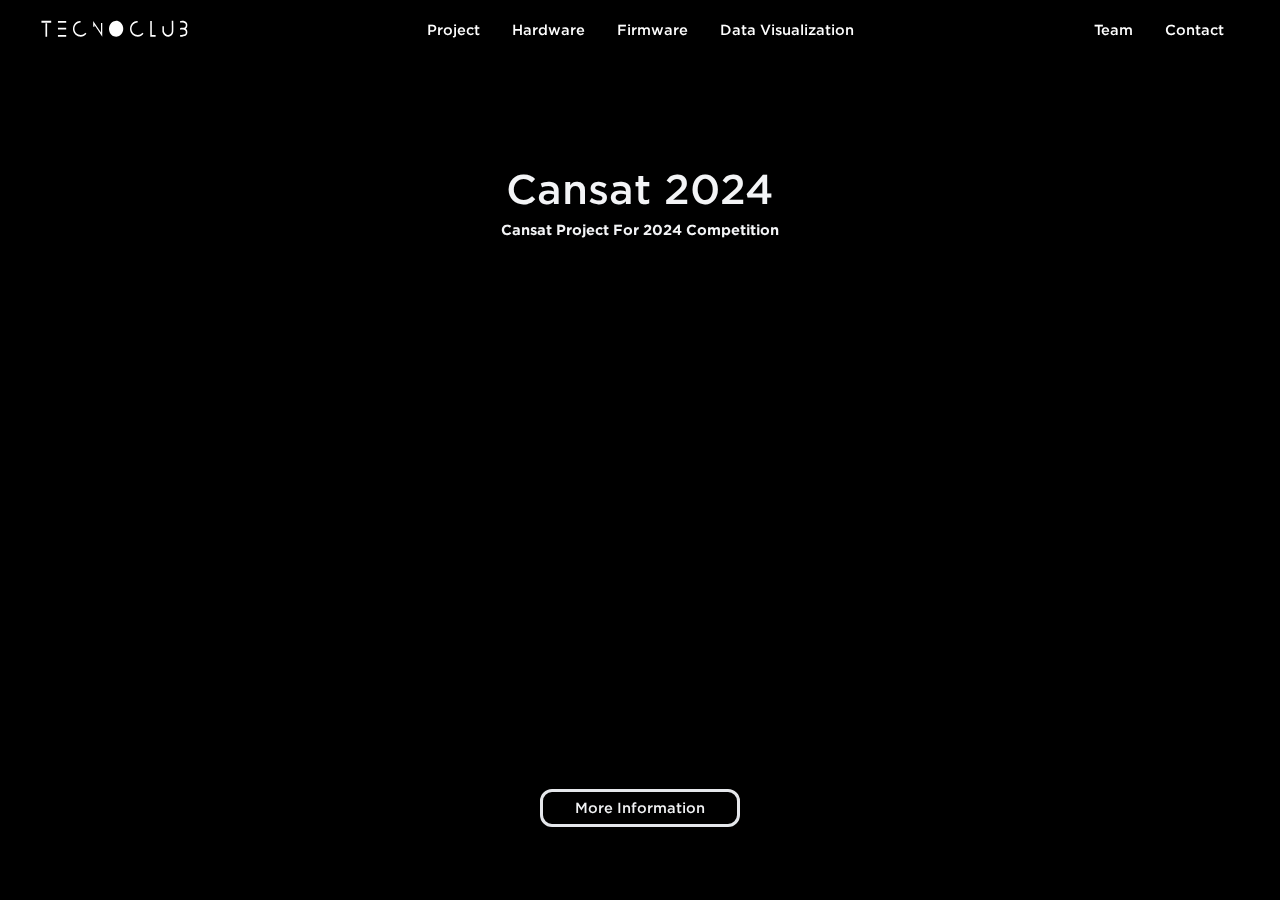
==== commit d444bbce: "low tes video" ====
--- a/index.html
+++ b/index.html
@@ -13,4 +13,4 @@
 Data Visualization Software
 </p></header><footer class="flex flex-col flex-grow justify-end pb-20"><div class="gap-x-9 flex justify-center"><div><a class="text-white border-4 border-black bg-black text-sm rounded-xl font-medium px-10 py-2 hover: hover:border-black
             hover:text-gray-200 hover:bg-opacity-50 transition-all duration-500" href="https://github.com/TecnoclubCansat/Cansat-Ground-Station">Github Repo</a></div><div><a class="text-black border-4 border-white bg-white text-sm rounded-xl font-medium px-10 py-2 hover: hover:border-white
-            hover:text-black hover:bg-opacity-50 transition-all duration-500" href="https://github.com/TecnoclubCansat/Cansat-Ground-Station" target="_blank">Documentation</a></div></div></footer></div><div class="absolute top-0 bottom-0 h-full w-full z-10"><img src="/lila.webp" class="h-full w-full object-cover object-center"></div></section></div></main>+            hover:text-black hover:bg-opacity-50 transition-all duration-500" href="https://github.com/TecnoclubCansat/Cansat-Ground-Station" target="_blank">Documentation</a></div></div></footer></div><div class="absolute top-0 bottom-0 h-full w-full z-10"><img src="/lila.webp" class="h-full w-full object-cover object-center"></div>li<footer class="py-4 px-11 flex justify-center items-center absolute bottom-0 w-full z-40 text-white/70 text-xs font-normal transition-all duration-1000" id="landing-footer"><nav><ul class="flex [&>li>a]:inline-block [&>li>a]:px-2 [&>li>a]:py-2"><li><a href="#">Tecnoclub © 2023</a></li><li class="hover:underline hover:text-white transition-all duration-500"><a href="#">Privacidad y legal</a></li><li class="hover:underline hover:text-white transition-all duration-500"><a href="#">Contacto</a></li><li class="hover:underline hover:text-white transition-all duration-500"><a href="#">Noticias</a></li><li class="hover:underline hover:text-white transition-all duration-500"><a href="#">Seguir informado</a></li><li class="hover:underline hover:text-white transition-all duration-500"><a href="#">Localización de tiendas</a></li></ul></nav></footer></section></div></main>--- a/style.css
+++ b/style.css
@@ -0,0 +1 @@
+*,:before,:after{box-sizing:border-box;border-width:0;border-style:solid;border-color:#e5e7eb}:before,:after{--tw-content: ""}html{line-height:1.5;-webkit-text-size-adjust:100%;-moz-tab-size:4;-o-tab-size:4;tab-size:4;font-family:Gotham SSm A,sans-serif;font-feature-settings:normal;font-variation-settings:normal}body{margin:0;line-height:inherit}hr{height:0;color:inherit;border-top-width:1px}abbr:where([title]){-webkit-text-decoration:underline dotted;text-decoration:underline dotted}h1,h2,h3,h4,h5,h6{font-size:inherit;font-weight:inherit}a{color:inherit;text-decoration:inherit}b,strong{font-weight:bolder}code,kbd,samp,pre{font-family:ui-monospace,SFMono-Regular,Menlo,Monaco,Consolas,Liberation Mono,Courier New,monospace;font-size:1em}small{font-size:80%}sub,sup{font-size:75%;line-height:0;position:relative;vertical-align:baseline}sub{bottom:-.25em}sup{top:-.5em}table{text-indent:0;border-color:inherit;border-collapse:collapse}button,input,optgroup,select,textarea{font-family:inherit;font-feature-settings:inherit;font-variation-settings:inherit;font-size:100%;font-weight:inherit;line-height:inherit;color:inherit;margin:0;padding:0}button,select{text-transform:none}button,[type=button],[type=reset],[type=submit]{-webkit-appearance:button;background-color:transparent;background-image:none}:-moz-focusring{outline:auto}:-moz-ui-invalid{box-shadow:none}progress{vertical-align:baseline}::-webkit-inner-spin-button,::-webkit-outer-spin-button{height:auto}[type=search]{-webkit-appearance:textfield;outline-offset:-2px}::-webkit-search-decoration{-webkit-appearance:none}::-webkit-file-upload-button{-webkit-appearance:button;font:inherit}summary{display:list-item}blockquote,dl,dd,h1,h2,h3,h4,h5,h6,hr,figure,p,pre{margin:0}fieldset{margin:0;padding:0}legend{padding:0}ol,ul,menu{list-style:none;margin:0;padding:0}dialog{padding:0}textarea{resize:vertical}input::-moz-placeholder,textarea::-moz-placeholder{opacity:1;color:#9ca3af}input::placeholder,textarea::placeholder{opacity:1;color:#9ca3af}button,[role=button]{cursor:pointer}:disabled{cursor:default}img,svg,video,canvas,audio,iframe,embed,object{display:block;vertical-align:middle}img,video{max-width:100%;height:auto}[hidden]{display:none}*,:before,:after{--tw-border-spacing-x: 0;--tw-border-spacing-y: 0;--tw-translate-x: 0;--tw-translate-y: 0;--tw-rotate: 0;--tw-skew-x: 0;--tw-skew-y: 0;--tw-scale-x: 1;--tw-scale-y: 1;--tw-pan-x: ;--tw-pan-y: ;--tw-pinch-zoom: ;--tw-scroll-snap-strictness: proximity;--tw-gradient-from-position: ;--tw-gradient-via-position: ;--tw-gradient-to-position: ;--tw-ordinal: ;--tw-slashed-zero: ;--tw-numeric-figure: ;--tw-numeric-spacing: ;--tw-numeric-fraction: ;--tw-ring-inset: ;--tw-ring-offset-width: 0px;--tw-ring-offset-color: #fff;--tw-ring-color: rgb(59 130 246 / .5);--tw-ring-offset-shadow: 0 0 #0000;--tw-ring-shadow: 0 0 #0000;--tw-shadow: 0 0 #0000;--tw-shadow-colored: 0 0 #0000;--tw-blur: ;--tw-brightness: ;--tw-contrast: ;--tw-grayscale: ;--tw-hue-rotate: ;--tw-invert: ;--tw-saturate: ;--tw-sepia: ;--tw-drop-shadow: ;--tw-backdrop-blur: ;--tw-backdrop-brightness: ;--tw-backdrop-contrast: ;--tw-backdrop-grayscale: ;--tw-backdrop-hue-rotate: ;--tw-backdrop-invert: ;--tw-backdrop-opacity: ;--tw-backdrop-saturate: ;--tw-backdrop-sepia: }::backdrop{--tw-border-spacing-x: 0;--tw-border-spacing-y: 0;--tw-translate-x: 0;--tw-translate-y: 0;--tw-rotate: 0;--tw-skew-x: 0;--tw-skew-y: 0;--tw-scale-x: 1;--tw-scale-y: 1;--tw-pan-x: ;--tw-pan-y: ;--tw-pinch-zoom: ;--tw-scroll-snap-strictness: proximity;--tw-gradient-from-position: ;--tw-gradient-via-position: ;--tw-gradient-to-position: ;--tw-ordinal: ;--tw-slashed-zero: ;--tw-numeric-figure: ;--tw-numeric-spacing: ;--tw-numeric-fraction: ;--tw-ring-inset: ;--tw-ring-offset-width: 0px;--tw-ring-offset-color: #fff;--tw-ring-color: rgb(59 130 246 / .5);--tw-ring-offset-shadow: 0 0 #0000;--tw-ring-shadow: 0 0 #0000;--tw-shadow: 0 0 #0000;--tw-shadow-colored: 0 0 #0000;--tw-blur: ;--tw-brightness: ;--tw-contrast: ;--tw-grayscale: ;--tw-hue-rotate: ;--tw-invert: ;--tw-saturate: ;--tw-sepia: ;--tw-drop-shadow: ;--tw-backdrop-blur: ;--tw-backdrop-brightness: ;--tw-backdrop-contrast: ;--tw-backdrop-grayscale: ;--tw-backdrop-hue-rotate: ;--tw-backdrop-invert: ;--tw-backdrop-opacity: ;--tw-backdrop-saturate: ;--tw-backdrop-sepia: }.visible{visibility:visible}.fixed{position:fixed}.absolute{position:absolute}.relative{position:relative}.bottom-0{bottom:0}.left-0{left:0}.top-0{top:0}.-z-10{z-index:-10}.z-10{z-index:10}.z-20{z-index:20}.z-30{z-index:30}.z-40{z-index:40}.flex{display:flex}.hidden{display:none}.h-\[var\(--height\)\]{height:var(--height)}.h-full{height:100%}.h-screen{height:100vh}.w-40{width:10rem}.w-\[var\(--width\)\]{width:var(--width)}.w-full{width:100%}.w-screen{width:100vw}.flex-grow{flex-grow:1}.basis-0{flex-basis:0px}.translate-x-\[var\(--left\)\]{--tw-translate-x: var(--left);transform:translate(var(--tw-translate-x),var(--tw-translate-y)) rotate(var(--tw-rotate)) skew(var(--tw-skew-x)) skewY(var(--tw-skew-y)) scaleX(var(--tw-scale-x)) scaleY(var(--tw-scale-y))}.translate-y-\[var\(--top\)\]{--tw-translate-y: var(--top);transform:translate(var(--tw-translate-x),var(--tw-translate-y)) rotate(var(--tw-rotate)) skew(var(--tw-skew-x)) skewY(var(--tw-skew-y)) scaleX(var(--tw-scale-x)) scaleY(var(--tw-scale-y))}.snap-y{scroll-snap-type:y var(--tw-scroll-snap-strictness)}.snap-mandatory{--tw-scroll-snap-strictness: mandatory}.snap-center{scroll-snap-align:center}.flex-col{flex-direction:column}.items-center{align-items:center}.justify-end{justify-content:flex-end}.justify-center{justify-content:center}.justify-between{justify-content:space-between}.gap-x-5{-moz-column-gap:1.25rem;column-gap:1.25rem}.gap-x-9{-moz-column-gap:2.25rem;column-gap:2.25rem}.overflow-auto{overflow:auto}.overflow-hidden{overflow:hidden}.rounded-xl{border-radius:.75rem}.border-4{border-width:4px}.border-\[3px\]{border-width:3px}.border-black{--tw-border-opacity: 1;border-color:rgb(0 0 0 / var(--tw-border-opacity))}.border-white{--tw-border-opacity: 1;border-color:rgb(255 255 255 / var(--tw-border-opacity))}.bg-black{--tw-bg-opacity: 1;background-color:rgb(0 0 0 / var(--tw-bg-opacity))}.bg-transparent{background-color:transparent}.bg-white{--tw-bg-opacity: 1;background-color:rgb(255 255 255 / var(--tw-bg-opacity))}.object-cover{-o-object-fit:cover;object-fit:cover}.object-center{-o-object-position:center;object-position:center}.px-10{padding-left:2.5rem;padding-right:2.5rem}.px-11{padding-left:2.75rem;padding-right:2.75rem}.px-8{padding-left:2rem;padding-right:2rem}.py-2{padding-top:.5rem;padding-bottom:.5rem}.py-3{padding-top:.75rem;padding-bottom:.75rem}.py-4{padding-top:1rem;padding-bottom:1rem}.pb-20{padding-bottom:5rem}.pt-40{padding-top:10rem}.text-center{text-align:center}.text-\[40px\]{font-size:40px}.text-sm{font-size:.875rem;line-height:1.25rem}.text-xs{font-size:.75rem;line-height:1rem}.font-medium{font-weight:500}.font-normal{font-weight:400}.font-semibold{font-weight:600}.text-black{--tw-text-opacity: 1;color:rgb(0 0 0 / var(--tw-text-opacity))}.text-current{color:currentColor}.text-gray-100{--tw-text-opacity: 1;color:rgb(243 244 246 / var(--tw-text-opacity))}.text-gray-50{--tw-text-opacity: 1;color:rgb(249 250 251 / var(--tw-text-opacity))}.text-gray-900{--tw-text-opacity: 1;color:rgb(17 24 39 / var(--tw-text-opacity))}.text-white{--tw-text-opacity: 1;color:rgb(255 255 255 / var(--tw-text-opacity))}.text-white\/70{color:#ffffffb3}.backdrop-blur-3xl{--tw-backdrop-blur: blur(64px);-webkit-backdrop-filter:var(--tw-backdrop-blur) var(--tw-backdrop-brightness) var(--tw-backdrop-contrast) var(--tw-backdrop-grayscale) var(--tw-backdrop-hue-rotate) var(--tw-backdrop-invert) var(--tw-backdrop-opacity) var(--tw-backdrop-saturate) var(--tw-backdrop-sepia);backdrop-filter:var(--tw-backdrop-blur) var(--tw-backdrop-brightness) var(--tw-backdrop-contrast) var(--tw-backdrop-grayscale) var(--tw-backdrop-hue-rotate) var(--tw-backdrop-invert) var(--tw-backdrop-opacity) var(--tw-backdrop-saturate) var(--tw-backdrop-sepia)}.backdrop-blur-lg{--tw-backdrop-blur: blur(16px);-webkit-backdrop-filter:var(--tw-backdrop-blur) var(--tw-backdrop-brightness) var(--tw-backdrop-contrast) var(--tw-backdrop-grayscale) var(--tw-backdrop-hue-rotate) var(--tw-backdrop-invert) var(--tw-backdrop-opacity) var(--tw-backdrop-saturate) var(--tw-backdrop-sepia);backdrop-filter:var(--tw-backdrop-blur) var(--tw-backdrop-brightness) var(--tw-backdrop-contrast) var(--tw-backdrop-grayscale) var(--tw-backdrop-hue-rotate) var(--tw-backdrop-invert) var(--tw-backdrop-opacity) var(--tw-backdrop-saturate) var(--tw-backdrop-sepia)}.transition-all{transition-property:all;transition-timing-function:cubic-bezier(.4,0,.2,1);transition-duration:.15s}.transition-colors{transition-property:color,background-color,border-color,text-decoration-color,fill,stroke;transition-timing-function:cubic-bezier(.4,0,.2,1);transition-duration:.15s}.transition-opacity{transition-property:opacity;transition-timing-function:cubic-bezier(.4,0,.2,1);transition-duration:.15s}.duration-1000{transition-duration:1s}.duration-500{transition-duration:.5s}.duration-700{transition-duration:.7s}.ease-in-out{transition-timing-function:cubic-bezier(.4,0,.2,1)}.hover\:border-black:hover{--tw-border-opacity: 1;border-color:rgb(0 0 0 / var(--tw-border-opacity))}.hover\:border-white:hover{--tw-border-opacity: 1;border-color:rgb(255 255 255 / var(--tw-border-opacity))}.hover\:bg-white:hover{--tw-bg-opacity: 1;background-color:rgb(255 255 255 / var(--tw-bg-opacity))}.hover\:bg-opacity-50:hover{--tw-bg-opacity: .5}.hover\:text-black:hover{--tw-text-opacity: 1;color:rgb(0 0 0 / var(--tw-text-opacity))}.hover\:text-gray-200:hover{--tw-text-opacity: 1;color:rgb(229 231 235 / var(--tw-text-opacity))}.hover\:text-gray-800:hover{--tw-text-opacity: 1;color:rgb(31 41 55 / var(--tw-text-opacity))}.hover\:text-white:hover{--tw-text-opacity: 1;color:rgb(255 255 255 / var(--tw-text-opacity))}.hover\:underline:hover{text-decoration-line:underline}.\[\&\>li\>a\]\:inline-block>li>a{display:inline-block}.\[\&\>li\>a\]\:px-2>li>a{padding-left:.5rem;padding-right:.5rem}.\[\&\>li\>a\]\:px-4>li>a{padding-left:1rem;padding-right:1rem}.\[\&\>li\>a\]\:py-2>li>a{padding-top:.5rem;padding-bottom:.5rem}.\[\&\>li\>a\]\:font-medium>li>a{font-weight:500}.\[\&\>li\>a\]\:text-current>li>a{color:currentColor}.\[\&\>li\>a\]\:transition-colors>li>a{transition-property:color,background-color,border-color,text-decoration-color,fill,stroke;transition-timing-function:cubic-bezier(.4,0,.2,1);transition-duration:.15s}.\[\&\>li\>a\]\:duration-500>li>a{transition-duration:.5s}@font-face{font-family:Gotham SSm A;src:url([data-uri]);font-weight:300;font-style:normal}@font-face{font-family:Gotham SSm A;src:url([data-uri]);font-weight:400;font-style:normal}@font-face{font-family:Gotham SSm A;src:url([data-uri]);font-weight:500;font-style:normal}@font-face{font-family:Gotham SSm A;src:url([data-uri]);font-weight:700;font-style:normal}
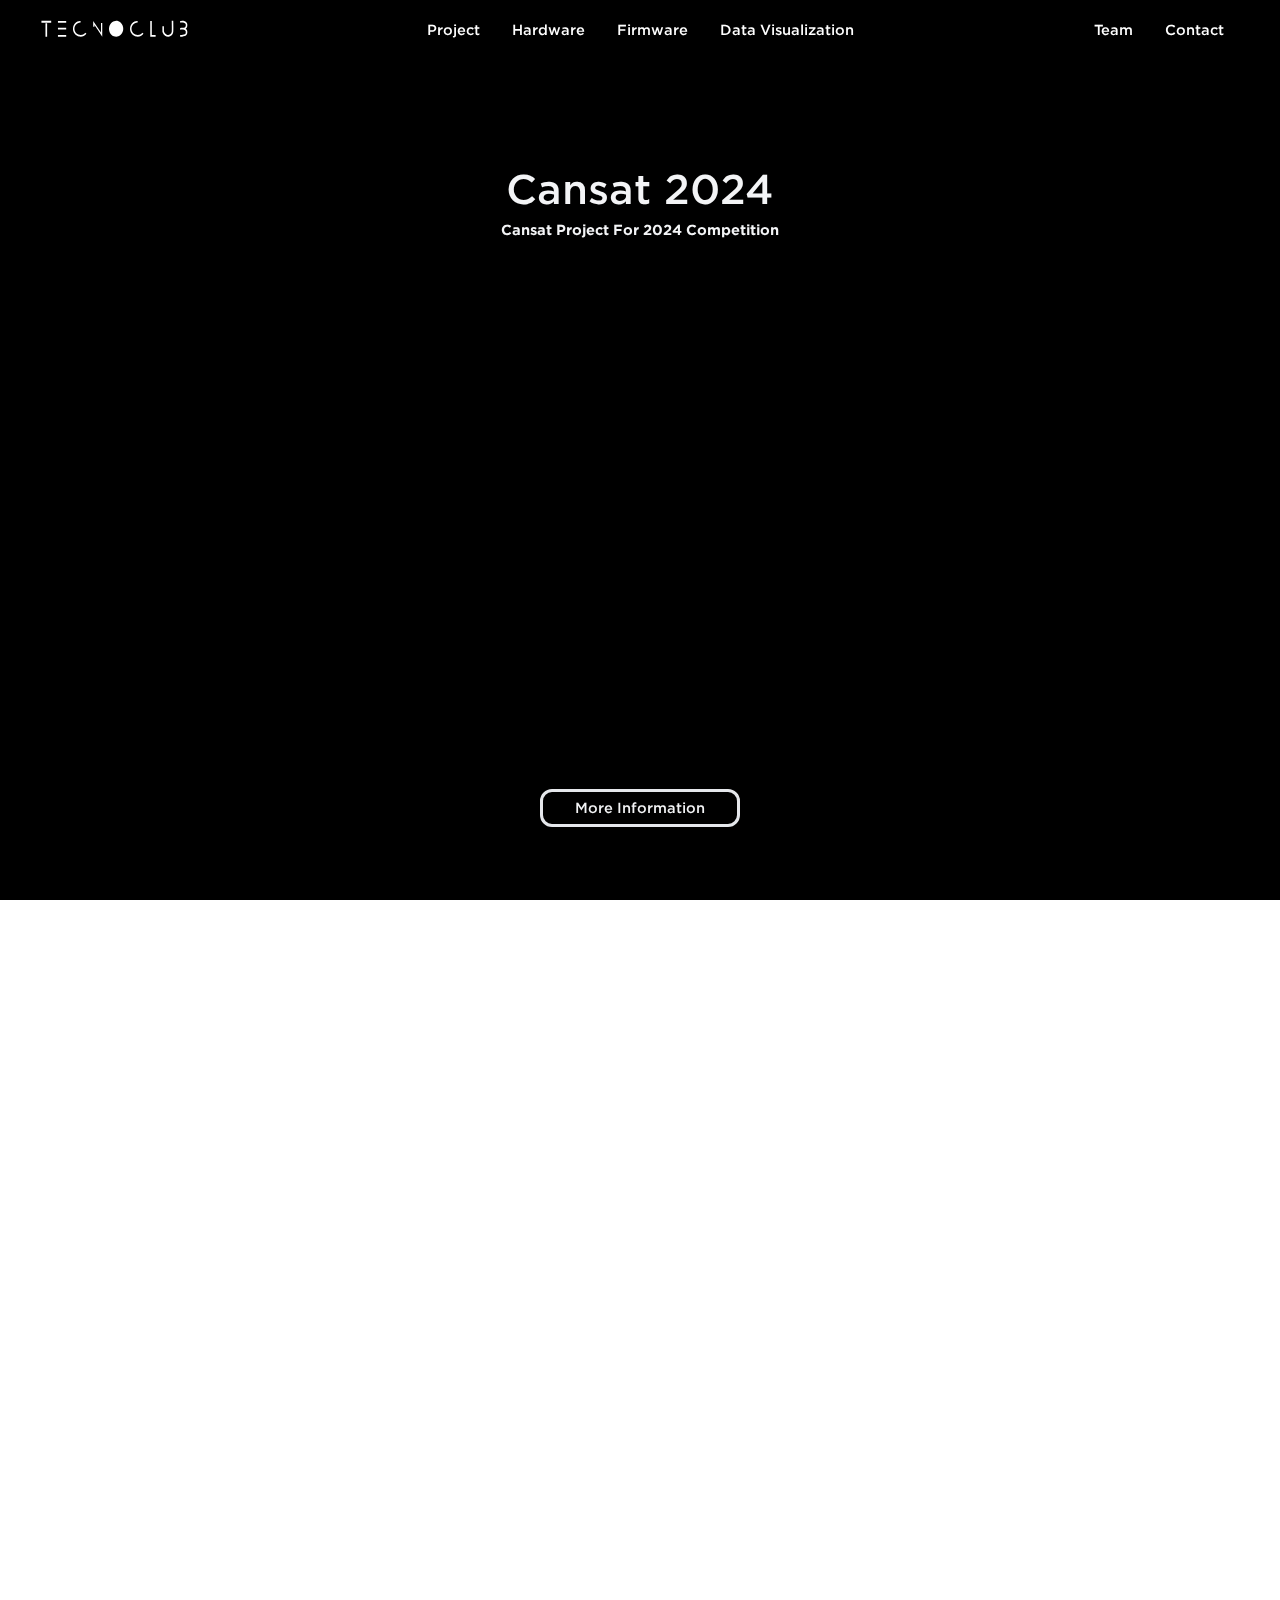
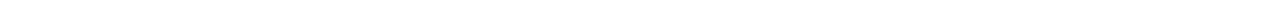
==== commit 901fe87c: "test2" ====
--- a/index.html
+++ b/index.html
@@ -13,4 +13,4 @@
 Data Visualization Software
 </p></header><footer class="flex flex-col flex-grow justify-end pb-20"><div class="gap-x-9 flex justify-center"><div><a class="text-white border-4 border-black bg-black text-sm rounded-xl font-medium px-10 py-2 hover: hover:border-black
             hover:text-gray-200 hover:bg-opacity-50 transition-all duration-500" href="https://github.com/TecnoclubCansat/Cansat-Ground-Station">Github Repo</a></div><div><a class="text-black border-4 border-white bg-white text-sm rounded-xl font-medium px-10 py-2 hover: hover:border-white
-            hover:text-black hover:bg-opacity-50 transition-all duration-500" href="https://github.com/TecnoclubCansat/Cansat-Ground-Station" target="_blank">Documentation</a></div></div></footer></div><div class="absolute top-0 bottom-0 h-full w-full z-10"><img src="/lila.webp" class="h-full w-full object-cover object-center"></div>li<footer class="py-4 px-11 flex justify-center items-center absolute bottom-0 w-full z-40 text-white/70 text-xs font-normal transition-all duration-1000" id="landing-footer"><nav><ul class="flex [&>li>a]:inline-block [&>li>a]:px-2 [&>li>a]:py-2"><li><a href="#">Tecnoclub © 2023</a></li><li class="hover:underline hover:text-white transition-all duration-500"><a href="#">Privacidad y legal</a></li><li class="hover:underline hover:text-white transition-all duration-500"><a href="#">Contacto</a></li><li class="hover:underline hover:text-white transition-all duration-500"><a href="#">Noticias</a></li><li class="hover:underline hover:text-white transition-all duration-500"><a href="#">Seguir informado</a></li><li class="hover:underline hover:text-white transition-all duration-500"><a href="#">Localización de tiendas</a></li></ul></nav></footer></section></div></main>+            hover:text-black hover:bg-opacity-50 transition-all duration-500" href="https://github.com/TecnoclubCansat/Cansat-Ground-Station" target="_blank">Documentation</a></div></div></footer></div><div class="absolute top-0 bottom-0 h-full w-full z-10"><img src="/lila.webp" class="h-full w-full object-cover object-center"></div>li<footer class="py-4 px-11 flex justify-center items-center absolute bottom-0 w-full z-40 text-white/70 text-xs font-normal transition-all duration-1000" id="landing-footer"><nav><ul class="flex [&>li>a]:inline-block [&>li>a]:px-2 [&>li>a]:py-2"><li><a href="#">Tecnoclub © 2023</a></li><li class="hover:underline hover:text-white transition-all duration-500"><a href="#">X</a></li><li class="hover:underline hover:text-white transition-all duration-500"><a href="#">Youtube</a></li><li class="hover:underline hover:text-white transition-all duration-500"><a href="#">Instagram</a></li></ul></nav></footer></section></div></main><video class="opacity-0" src="/cansat.mp4"></video>--- a/style.css
+++ b/style.css
@@ -1 +1 @@
-*,:before,:after{box-sizing:border-box;border-width:0;border-style:solid;border-color:#e5e7eb}:before,:after{--tw-content: ""}html{line-height:1.5;-webkit-text-size-adjust:100%;-moz-tab-size:4;-o-tab-size:4;tab-size:4;font-family:Gotham SSm A,sans-serif;font-feature-settings:normal;font-variation-settings:normal}body{margin:0;line-height:inherit}hr{height:0;color:inherit;border-top-width:1px}abbr:where([title]){-webkit-text-decoration:underline dotted;text-decoration:underline dotted}h1,h2,h3,h4,h5,h6{font-size:inherit;font-weight:inherit}a{color:inherit;text-decoration:inherit}b,strong{font-weight:bolder}code,kbd,samp,pre{font-family:ui-monospace,SFMono-Regular,Menlo,Monaco,Consolas,Liberation Mono,Courier New,monospace;font-size:1em}small{font-size:80%}sub,sup{font-size:75%;line-height:0;position:relative;vertical-align:baseline}sub{bottom:-.25em}sup{top:-.5em}table{text-indent:0;border-color:inherit;border-collapse:collapse}button,input,optgroup,select,textarea{font-family:inherit;font-feature-settings:inherit;font-variation-settings:inherit;font-size:100%;font-weight:inherit;line-height:inherit;color:inherit;margin:0;padding:0}button,select{text-transform:none}button,[type=button],[type=reset],[type=submit]{-webkit-appearance:button;background-color:transparent;background-image:none}:-moz-focusring{outline:auto}:-moz-ui-invalid{box-shadow:none}progress{vertical-align:baseline}::-webkit-inner-spin-button,::-webkit-outer-spin-button{height:auto}[type=search]{-webkit-appearance:textfield;outline-offset:-2px}::-webkit-search-decoration{-webkit-appearance:none}::-webkit-file-upload-button{-webkit-appearance:button;font:inherit}summary{display:list-item}blockquote,dl,dd,h1,h2,h3,h4,h5,h6,hr,figure,p,pre{margin:0}fieldset{margin:0;padding:0}legend{padding:0}ol,ul,menu{list-style:none;margin:0;padding:0}dialog{padding:0}textarea{resize:vertical}input::-moz-placeholder,textarea::-moz-placeholder{opacity:1;color:#9ca3af}input::placeholder,textarea::placeholder{opacity:1;color:#9ca3af}button,[role=button]{cursor:pointer}:disabled{cursor:default}img,svg,video,canvas,audio,iframe,embed,object{display:block;vertical-align:middle}img,video{max-width:100%;height:auto}[hidden]{display:none}*,:before,:after{--tw-border-spacing-x: 0;--tw-border-spacing-y: 0;--tw-translate-x: 0;--tw-translate-y: 0;--tw-rotate: 0;--tw-skew-x: 0;--tw-skew-y: 0;--tw-scale-x: 1;--tw-scale-y: 1;--tw-pan-x: ;--tw-pan-y: ;--tw-pinch-zoom: ;--tw-scroll-snap-strictness: proximity;--tw-gradient-from-position: ;--tw-gradient-via-position: ;--tw-gradient-to-position: ;--tw-ordinal: ;--tw-slashed-zero: ;--tw-numeric-figure: ;--tw-numeric-spacing: ;--tw-numeric-fraction: ;--tw-ring-inset: ;--tw-ring-offset-width: 0px;--tw-ring-offset-color: #fff;--tw-ring-color: rgb(59 130 246 / .5);--tw-ring-offset-shadow: 0 0 #0000;--tw-ring-shadow: 0 0 #0000;--tw-shadow: 0 0 #0000;--tw-shadow-colored: 0 0 #0000;--tw-blur: ;--tw-brightness: ;--tw-contrast: ;--tw-grayscale: ;--tw-hue-rotate: ;--tw-invert: ;--tw-saturate: ;--tw-sepia: ;--tw-drop-shadow: ;--tw-backdrop-blur: ;--tw-backdrop-brightness: ;--tw-backdrop-contrast: ;--tw-backdrop-grayscale: ;--tw-backdrop-hue-rotate: ;--tw-backdrop-invert: ;--tw-backdrop-opacity: ;--tw-backdrop-saturate: ;--tw-backdrop-sepia: }::backdrop{--tw-border-spacing-x: 0;--tw-border-spacing-y: 0;--tw-translate-x: 0;--tw-translate-y: 0;--tw-rotate: 0;--tw-skew-x: 0;--tw-skew-y: 0;--tw-scale-x: 1;--tw-scale-y: 1;--tw-pan-x: ;--tw-pan-y: ;--tw-pinch-zoom: ;--tw-scroll-snap-strictness: proximity;--tw-gradient-from-position: ;--tw-gradient-via-position: ;--tw-gradient-to-position: ;--tw-ordinal: ;--tw-slashed-zero: ;--tw-numeric-figure: ;--tw-numeric-spacing: ;--tw-numeric-fraction: ;--tw-ring-inset: ;--tw-ring-offset-width: 0px;--tw-ring-offset-color: #fff;--tw-ring-color: rgb(59 130 246 / .5);--tw-ring-offset-shadow: 0 0 #0000;--tw-ring-shadow: 0 0 #0000;--tw-shadow: 0 0 #0000;--tw-shadow-colored: 0 0 #0000;--tw-blur: ;--tw-brightness: ;--tw-contrast: ;--tw-grayscale: ;--tw-hue-rotate: ;--tw-invert: ;--tw-saturate: ;--tw-sepia: ;--tw-drop-shadow: ;--tw-backdrop-blur: ;--tw-backdrop-brightness: ;--tw-backdrop-contrast: ;--tw-backdrop-grayscale: ;--tw-backdrop-hue-rotate: ;--tw-backdrop-invert: ;--tw-backdrop-opacity: ;--tw-backdrop-saturate: ;--tw-backdrop-sepia: }.visible{visibility:visible}.fixed{position:fixed}.absolute{position:absolute}.relative{position:relative}.bottom-0{bottom:0}.left-0{left:0}.top-0{top:0}.-z-10{z-index:-10}.z-10{z-index:10}.z-20{z-index:20}.z-30{z-index:30}.z-40{z-index:40}.flex{display:flex}.hidden{display:none}.h-\[var\(--height\)\]{height:var(--height)}.h-full{height:100%}.h-screen{height:100vh}.w-40{width:10rem}.w-\[var\(--width\)\]{width:var(--width)}.w-full{width:100%}.w-screen{width:100vw}.flex-grow{flex-grow:1}.basis-0{flex-basis:0px}.translate-x-\[var\(--left\)\]{--tw-translate-x: var(--left);transform:translate(var(--tw-translate-x),var(--tw-translate-y)) rotate(var(--tw-rotate)) skew(var(--tw-skew-x)) skewY(var(--tw-skew-y)) scaleX(var(--tw-scale-x)) scaleY(var(--tw-scale-y))}.translate-y-\[var\(--top\)\]{--tw-translate-y: var(--top);transform:translate(var(--tw-translate-x),var(--tw-translate-y)) rotate(var(--tw-rotate)) skew(var(--tw-skew-x)) skewY(var(--tw-skew-y)) scaleX(var(--tw-scale-x)) scaleY(var(--tw-scale-y))}.snap-y{scroll-snap-type:y var(--tw-scroll-snap-strictness)}.snap-mandatory{--tw-scroll-snap-strictness: mandatory}.snap-center{scroll-snap-align:center}.flex-col{flex-direction:column}.items-center{align-items:center}.justify-end{justify-content:flex-end}.justify-center{justify-content:center}.justify-between{justify-content:space-between}.gap-x-5{-moz-column-gap:1.25rem;column-gap:1.25rem}.gap-x-9{-moz-column-gap:2.25rem;column-gap:2.25rem}.overflow-auto{overflow:auto}.overflow-hidden{overflow:hidden}.rounded-xl{border-radius:.75rem}.border-4{border-width:4px}.border-\[3px\]{border-width:3px}.border-black{--tw-border-opacity: 1;border-color:rgb(0 0 0 / var(--tw-border-opacity))}.border-white{--tw-border-opacity: 1;border-color:rgb(255 255 255 / var(--tw-border-opacity))}.bg-black{--tw-bg-opacity: 1;background-color:rgb(0 0 0 / var(--tw-bg-opacity))}.bg-transparent{background-color:transparent}.bg-white{--tw-bg-opacity: 1;background-color:rgb(255 255 255 / var(--tw-bg-opacity))}.object-cover{-o-object-fit:cover;object-fit:cover}.object-center{-o-object-position:center;object-position:center}.px-10{padding-left:2.5rem;padding-right:2.5rem}.px-11{padding-left:2.75rem;padding-right:2.75rem}.px-8{padding-left:2rem;padding-right:2rem}.py-2{padding-top:.5rem;padding-bottom:.5rem}.py-3{padding-top:.75rem;padding-bottom:.75rem}.py-4{padding-top:1rem;padding-bottom:1rem}.pb-20{padding-bottom:5rem}.pt-40{padding-top:10rem}.text-center{text-align:center}.text-\[40px\]{font-size:40px}.text-sm{font-size:.875rem;line-height:1.25rem}.text-xs{font-size:.75rem;line-height:1rem}.font-medium{font-weight:500}.font-normal{font-weight:400}.font-semibold{font-weight:600}.text-black{--tw-text-opacity: 1;color:rgb(0 0 0 / var(--tw-text-opacity))}.text-current{color:currentColor}.text-gray-100{--tw-text-opacity: 1;color:rgb(243 244 246 / var(--tw-text-opacity))}.text-gray-50{--tw-text-opacity: 1;color:rgb(249 250 251 / var(--tw-text-opacity))}.text-gray-900{--tw-text-opacity: 1;color:rgb(17 24 39 / var(--tw-text-opacity))}.text-white{--tw-text-opacity: 1;color:rgb(255 255 255 / var(--tw-text-opacity))}.text-white\/70{color:#ffffffb3}.backdrop-blur-3xl{--tw-backdrop-blur: blur(64px);-webkit-backdrop-filter:var(--tw-backdrop-blur) var(--tw-backdrop-brightness) var(--tw-backdrop-contrast) var(--tw-backdrop-grayscale) var(--tw-backdrop-hue-rotate) var(--tw-backdrop-invert) var(--tw-backdrop-opacity) var(--tw-backdrop-saturate) var(--tw-backdrop-sepia);backdrop-filter:var(--tw-backdrop-blur) var(--tw-backdrop-brightness) var(--tw-backdrop-contrast) var(--tw-backdrop-grayscale) var(--tw-backdrop-hue-rotate) var(--tw-backdrop-invert) var(--tw-backdrop-opacity) var(--tw-backdrop-saturate) var(--tw-backdrop-sepia)}.backdrop-blur-lg{--tw-backdrop-blur: blur(16px);-webkit-backdrop-filter:var(--tw-backdrop-blur) var(--tw-backdrop-brightness) var(--tw-backdrop-contrast) var(--tw-backdrop-grayscale) var(--tw-backdrop-hue-rotate) var(--tw-backdrop-invert) var(--tw-backdrop-opacity) var(--tw-backdrop-saturate) var(--tw-backdrop-sepia);backdrop-filter:var(--tw-backdrop-blur) var(--tw-backdrop-brightness) var(--tw-backdrop-contrast) var(--tw-backdrop-grayscale) var(--tw-backdrop-hue-rotate) var(--tw-backdrop-invert) var(--tw-backdrop-opacity) var(--tw-backdrop-saturate) var(--tw-backdrop-sepia)}.transition-all{transition-property:all;transition-timing-function:cubic-bezier(.4,0,.2,1);transition-duration:.15s}.transition-colors{transition-property:color,background-color,border-color,text-decoration-color,fill,stroke;transition-timing-function:cubic-bezier(.4,0,.2,1);transition-duration:.15s}.transition-opacity{transition-property:opacity;transition-timing-function:cubic-bezier(.4,0,.2,1);transition-duration:.15s}.duration-1000{transition-duration:1s}.duration-500{transition-duration:.5s}.duration-700{transition-duration:.7s}.ease-in-out{transition-timing-function:cubic-bezier(.4,0,.2,1)}.hover\:border-black:hover{--tw-border-opacity: 1;border-color:rgb(0 0 0 / var(--tw-border-opacity))}.hover\:border-white:hover{--tw-border-opacity: 1;border-color:rgb(255 255 255 / var(--tw-border-opacity))}.hover\:bg-white:hover{--tw-bg-opacity: 1;background-color:rgb(255 255 255 / var(--tw-bg-opacity))}.hover\:bg-opacity-50:hover{--tw-bg-opacity: .5}.hover\:text-black:hover{--tw-text-opacity: 1;color:rgb(0 0 0 / var(--tw-text-opacity))}.hover\:text-gray-200:hover{--tw-text-opacity: 1;color:rgb(229 231 235 / var(--tw-text-opacity))}.hover\:text-gray-800:hover{--tw-text-opacity: 1;color:rgb(31 41 55 / var(--tw-text-opacity))}.hover\:text-white:hover{--tw-text-opacity: 1;color:rgb(255 255 255 / var(--tw-text-opacity))}.hover\:underline:hover{text-decoration-line:underline}.\[\&\>li\>a\]\:inline-block>li>a{display:inline-block}.\[\&\>li\>a\]\:px-2>li>a{padding-left:.5rem;padding-right:.5rem}.\[\&\>li\>a\]\:px-4>li>a{padding-left:1rem;padding-right:1rem}.\[\&\>li\>a\]\:py-2>li>a{padding-top:.5rem;padding-bottom:.5rem}.\[\&\>li\>a\]\:font-medium>li>a{font-weight:500}.\[\&\>li\>a\]\:text-current>li>a{color:currentColor}.\[\&\>li\>a\]\:transition-colors>li>a{transition-property:color,background-color,border-color,text-decoration-color,fill,stroke;transition-timing-function:cubic-bezier(.4,0,.2,1);transition-duration:.15s}.\[\&\>li\>a\]\:duration-500>li>a{transition-duration:.5s}@font-face{font-family:Gotham SSm A;src:url([data-uri]);font-weight:300;font-style:normal}@font-face{font-family:Gotham SSm A;src:url([data-uri]);font-weight:400;font-style:normal}@font-face{font-family:Gotham SSm A;src:url([data-uri]);font-weight:500;font-style:normal}@font-face{font-family:Gotham SSm A;src:url([data-uri]);font-weight:700;font-style:normal}
+*,:before,:after{box-sizing:border-box;border-width:0;border-style:solid;border-color:#e5e7eb}:before,:after{--tw-content: ""}html{line-height:1.5;-webkit-text-size-adjust:100%;-moz-tab-size:4;-o-tab-size:4;tab-size:4;font-family:Gotham SSm A,sans-serif;font-feature-settings:normal;font-variation-settings:normal}body{margin:0;line-height:inherit}hr{height:0;color:inherit;border-top-width:1px}abbr:where([title]){-webkit-text-decoration:underline dotted;text-decoration:underline dotted}h1,h2,h3,h4,h5,h6{font-size:inherit;font-weight:inherit}a{color:inherit;text-decoration:inherit}b,strong{font-weight:bolder}code,kbd,samp,pre{font-family:ui-monospace,SFMono-Regular,Menlo,Monaco,Consolas,Liberation Mono,Courier New,monospace;font-size:1em}small{font-size:80%}sub,sup{font-size:75%;line-height:0;position:relative;vertical-align:baseline}sub{bottom:-.25em}sup{top:-.5em}table{text-indent:0;border-color:inherit;border-collapse:collapse}button,input,optgroup,select,textarea{font-family:inherit;font-feature-settings:inherit;font-variation-settings:inherit;font-size:100%;font-weight:inherit;line-height:inherit;color:inherit;margin:0;padding:0}button,select{text-transform:none}button,[type=button],[type=reset],[type=submit]{-webkit-appearance:button;background-color:transparent;background-image:none}:-moz-focusring{outline:auto}:-moz-ui-invalid{box-shadow:none}progress{vertical-align:baseline}::-webkit-inner-spin-button,::-webkit-outer-spin-button{height:auto}[type=search]{-webkit-appearance:textfield;outline-offset:-2px}::-webkit-search-decoration{-webkit-appearance:none}::-webkit-file-upload-button{-webkit-appearance:button;font:inherit}summary{display:list-item}blockquote,dl,dd,h1,h2,h3,h4,h5,h6,hr,figure,p,pre{margin:0}fieldset{margin:0;padding:0}legend{padding:0}ol,ul,menu{list-style:none;margin:0;padding:0}dialog{padding:0}textarea{resize:vertical}input::-moz-placeholder,textarea::-moz-placeholder{opacity:1;color:#9ca3af}input::placeholder,textarea::placeholder{opacity:1;color:#9ca3af}button,[role=button]{cursor:pointer}:disabled{cursor:default}img,svg,video,canvas,audio,iframe,embed,object{display:block;vertical-align:middle}img,video{max-width:100%;height:auto}[hidden]{display:none}*,:before,:after{--tw-border-spacing-x: 0;--tw-border-spacing-y: 0;--tw-translate-x: 0;--tw-translate-y: 0;--tw-rotate: 0;--tw-skew-x: 0;--tw-skew-y: 0;--tw-scale-x: 1;--tw-scale-y: 1;--tw-pan-x: ;--tw-pan-y: ;--tw-pinch-zoom: ;--tw-scroll-snap-strictness: proximity;--tw-gradient-from-position: ;--tw-gradient-via-position: ;--tw-gradient-to-position: ;--tw-ordinal: ;--tw-slashed-zero: ;--tw-numeric-figure: ;--tw-numeric-spacing: ;--tw-numeric-fraction: ;--tw-ring-inset: ;--tw-ring-offset-width: 0px;--tw-ring-offset-color: #fff;--tw-ring-color: rgb(59 130 246 / .5);--tw-ring-offset-shadow: 0 0 #0000;--tw-ring-shadow: 0 0 #0000;--tw-shadow: 0 0 #0000;--tw-shadow-colored: 0 0 #0000;--tw-blur: ;--tw-brightness: ;--tw-contrast: ;--tw-grayscale: ;--tw-hue-rotate: ;--tw-invert: ;--tw-saturate: ;--tw-sepia: ;--tw-drop-shadow: ;--tw-backdrop-blur: ;--tw-backdrop-brightness: ;--tw-backdrop-contrast: ;--tw-backdrop-grayscale: ;--tw-backdrop-hue-rotate: ;--tw-backdrop-invert: ;--tw-backdrop-opacity: ;--tw-backdrop-saturate: ;--tw-backdrop-sepia: }::backdrop{--tw-border-spacing-x: 0;--tw-border-spacing-y: 0;--tw-translate-x: 0;--tw-translate-y: 0;--tw-rotate: 0;--tw-skew-x: 0;--tw-skew-y: 0;--tw-scale-x: 1;--tw-scale-y: 1;--tw-pan-x: ;--tw-pan-y: ;--tw-pinch-zoom: ;--tw-scroll-snap-strictness: proximity;--tw-gradient-from-position: ;--tw-gradient-via-position: ;--tw-gradient-to-position: ;--tw-ordinal: ;--tw-slashed-zero: ;--tw-numeric-figure: ;--tw-numeric-spacing: ;--tw-numeric-fraction: ;--tw-ring-inset: ;--tw-ring-offset-width: 0px;--tw-ring-offset-color: #fff;--tw-ring-color: rgb(59 130 246 / .5);--tw-ring-offset-shadow: 0 0 #0000;--tw-ring-shadow: 0 0 #0000;--tw-shadow: 0 0 #0000;--tw-shadow-colored: 0 0 #0000;--tw-blur: ;--tw-brightness: ;--tw-contrast: ;--tw-grayscale: ;--tw-hue-rotate: ;--tw-invert: ;--tw-saturate: ;--tw-sepia: ;--tw-drop-shadow: ;--tw-backdrop-blur: ;--tw-backdrop-brightness: ;--tw-backdrop-contrast: ;--tw-backdrop-grayscale: ;--tw-backdrop-hue-rotate: ;--tw-backdrop-invert: ;--tw-backdrop-opacity: ;--tw-backdrop-saturate: ;--tw-backdrop-sepia: }.visible{visibility:visible}.fixed{position:fixed}.absolute{position:absolute}.relative{position:relative}.bottom-0{bottom:0}.left-0{left:0}.top-0{top:0}.-z-10{z-index:-10}.z-10{z-index:10}.z-30{z-index:30}.z-40{z-index:40}.flex{display:flex}.hidden{display:none}.h-\[var\(--height\)\]{height:var(--height)}.h-full{height:100%}.h-screen{height:100vh}.w-40{width:10rem}.w-\[var\(--width\)\]{width:var(--width)}.w-full{width:100%}.w-screen{width:100vw}.flex-grow{flex-grow:1}.basis-0{flex-basis:0px}.translate-x-\[var\(--left\)\]{--tw-translate-x: var(--left);transform:translate(var(--tw-translate-x),var(--tw-translate-y)) rotate(var(--tw-rotate)) skew(var(--tw-skew-x)) skewY(var(--tw-skew-y)) scaleX(var(--tw-scale-x)) scaleY(var(--tw-scale-y))}.translate-y-\[var\(--top\)\]{--tw-translate-y: var(--top);transform:translate(var(--tw-translate-x),var(--tw-translate-y)) rotate(var(--tw-rotate)) skew(var(--tw-skew-x)) skewY(var(--tw-skew-y)) scaleX(var(--tw-scale-x)) scaleY(var(--tw-scale-y))}.snap-y{scroll-snap-type:y var(--tw-scroll-snap-strictness)}.snap-mandatory{--tw-scroll-snap-strictness: mandatory}.snap-center{scroll-snap-align:center}.flex-col{flex-direction:column}.items-center{align-items:center}.justify-end{justify-content:flex-end}.justify-center{justify-content:center}.justify-between{justify-content:space-between}.gap-x-9{-moz-column-gap:2.25rem;column-gap:2.25rem}.overflow-auto{overflow:auto}.overflow-hidden{overflow:hidden}.rounded-xl{border-radius:.75rem}.border-4{border-width:4px}.border-\[3px\]{border-width:3px}.border-black{--tw-border-opacity: 1;border-color:rgb(0 0 0 / var(--tw-border-opacity))}.border-white{--tw-border-opacity: 1;border-color:rgb(255 255 255 / var(--tw-border-opacity))}.bg-black{--tw-bg-opacity: 1;background-color:rgb(0 0 0 / var(--tw-bg-opacity))}.bg-transparent{background-color:transparent}.bg-white{--tw-bg-opacity: 1;background-color:rgb(255 255 255 / var(--tw-bg-opacity))}.object-cover{-o-object-fit:cover;object-fit:cover}.object-center{-o-object-position:center;object-position:center}.px-10{padding-left:2.5rem;padding-right:2.5rem}.px-11{padding-left:2.75rem;padding-right:2.75rem}.px-8{padding-left:2rem;padding-right:2rem}.py-2{padding-top:.5rem;padding-bottom:.5rem}.py-3{padding-top:.75rem;padding-bottom:.75rem}.py-4{padding-top:1rem;padding-bottom:1rem}.pb-20{padding-bottom:5rem}.pt-40{padding-top:10rem}.text-center{text-align:center}.text-\[40px\]{font-size:40px}.text-sm{font-size:.875rem;line-height:1.25rem}.text-xs{font-size:.75rem;line-height:1rem}.font-medium{font-weight:500}.font-normal{font-weight:400}.font-semibold{font-weight:600}.text-black{--tw-text-opacity: 1;color:rgb(0 0 0 / var(--tw-text-opacity))}.text-current{color:currentColor}.text-gray-100{--tw-text-opacity: 1;color:rgb(243 244 246 / var(--tw-text-opacity))}.text-gray-900{--tw-text-opacity: 1;color:rgb(17 24 39 / var(--tw-text-opacity))}.text-white{--tw-text-opacity: 1;color:rgb(255 255 255 / var(--tw-text-opacity))}.text-white\/70{color:#ffffffb3}.opacity-0{opacity:0}.backdrop-blur-3xl{--tw-backdrop-blur: blur(64px);-webkit-backdrop-filter:var(--tw-backdrop-blur) var(--tw-backdrop-brightness) var(--tw-backdrop-contrast) var(--tw-backdrop-grayscale) var(--tw-backdrop-hue-rotate) var(--tw-backdrop-invert) var(--tw-backdrop-opacity) var(--tw-backdrop-saturate) var(--tw-backdrop-sepia);backdrop-filter:var(--tw-backdrop-blur) var(--tw-backdrop-brightness) var(--tw-backdrop-contrast) var(--tw-backdrop-grayscale) var(--tw-backdrop-hue-rotate) var(--tw-backdrop-invert) var(--tw-backdrop-opacity) var(--tw-backdrop-saturate) var(--tw-backdrop-sepia)}.backdrop-blur-lg{--tw-backdrop-blur: blur(16px);-webkit-backdrop-filter:var(--tw-backdrop-blur) var(--tw-backdrop-brightness) var(--tw-backdrop-contrast) var(--tw-backdrop-grayscale) var(--tw-backdrop-hue-rotate) var(--tw-backdrop-invert) var(--tw-backdrop-opacity) var(--tw-backdrop-saturate) var(--tw-backdrop-sepia);backdrop-filter:var(--tw-backdrop-blur) var(--tw-backdrop-brightness) var(--tw-backdrop-contrast) var(--tw-backdrop-grayscale) var(--tw-backdrop-hue-rotate) var(--tw-backdrop-invert) var(--tw-backdrop-opacity) var(--tw-backdrop-saturate) var(--tw-backdrop-sepia)}.transition-all{transition-property:all;transition-timing-function:cubic-bezier(.4,0,.2,1);transition-duration:.15s}.transition-colors{transition-property:color,background-color,border-color,text-decoration-color,fill,stroke;transition-timing-function:cubic-bezier(.4,0,.2,1);transition-duration:.15s}.transition-opacity{transition-property:opacity;transition-timing-function:cubic-bezier(.4,0,.2,1);transition-duration:.15s}.duration-1000{transition-duration:1s}.duration-500{transition-duration:.5s}.duration-700{transition-duration:.7s}.ease-in-out{transition-timing-function:cubic-bezier(.4,0,.2,1)}.hover\:border-black:hover{--tw-border-opacity: 1;border-color:rgb(0 0 0 / var(--tw-border-opacity))}.hover\:border-white:hover{--tw-border-opacity: 1;border-color:rgb(255 255 255 / var(--tw-border-opacity))}.hover\:bg-white:hover{--tw-bg-opacity: 1;background-color:rgb(255 255 255 / var(--tw-bg-opacity))}.hover\:bg-opacity-50:hover{--tw-bg-opacity: .5}.hover\:text-black:hover{--tw-text-opacity: 1;color:rgb(0 0 0 / var(--tw-text-opacity))}.hover\:text-gray-200:hover{--tw-text-opacity: 1;color:rgb(229 231 235 / var(--tw-text-opacity))}.hover\:text-gray-800:hover{--tw-text-opacity: 1;color:rgb(31 41 55 / var(--tw-text-opacity))}.hover\:text-white:hover{--tw-text-opacity: 1;color:rgb(255 255 255 / var(--tw-text-opacity))}.hover\:underline:hover{text-decoration-line:underline}.\[\&\>li\>a\]\:inline-block>li>a{display:inline-block}.\[\&\>li\>a\]\:px-2>li>a{padding-left:.5rem;padding-right:.5rem}.\[\&\>li\>a\]\:px-4>li>a{padding-left:1rem;padding-right:1rem}.\[\&\>li\>a\]\:py-2>li>a{padding-top:.5rem;padding-bottom:.5rem}.\[\&\>li\>a\]\:font-medium>li>a{font-weight:500}.\[\&\>li\>a\]\:text-current>li>a{color:currentColor}.\[\&\>li\>a\]\:transition-colors>li>a{transition-property:color,background-color,border-color,text-decoration-color,fill,stroke;transition-timing-function:cubic-bezier(.4,0,.2,1);transition-duration:.15s}.\[\&\>li\>a\]\:duration-500>li>a{transition-duration:.5s}@font-face{font-family:Gotham SSm A;src:url([data-uri]);font-weight:300;font-style:normal}@font-face{font-family:Gotham SSm A;src:url([data-uri]);font-weight:400;font-style:normal}@font-face{font-family:Gotham SSm A;src:url([data-uri]);font-weight:500;font-style:normal}@font-face{font-family:Gotham SSm A;src:url([data-uri]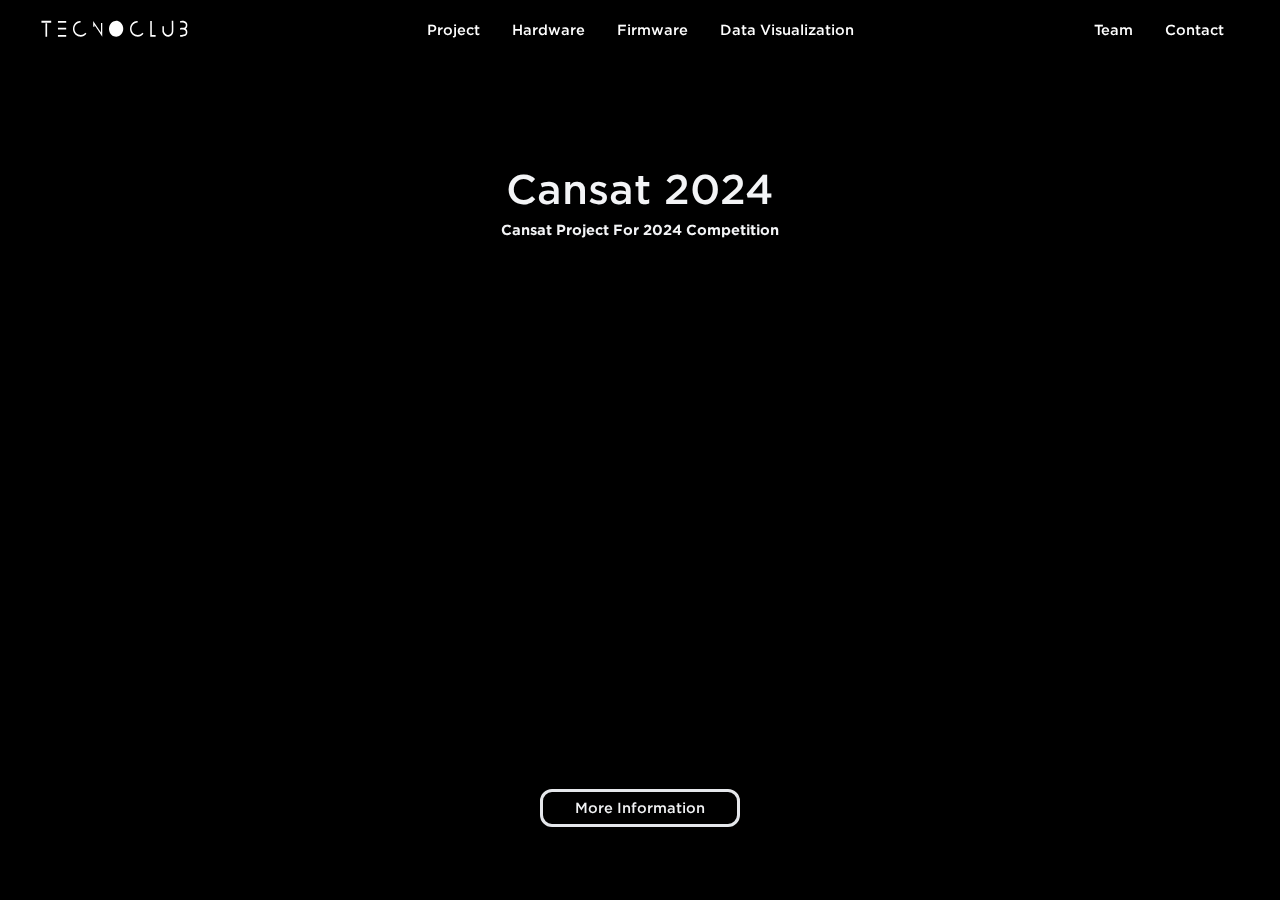
==== commit e333242e: "test4" ====
--- a/index.html
+++ b/index.html
@@ -13,4 +13,4 @@
 Data Visualization Software
 </p></header><footer class="flex flex-col flex-grow justify-end pb-20"><div class="gap-x-9 flex justify-center"><div><a class="text-white border-4 border-black bg-black text-sm rounded-xl font-medium px-10 py-2 hover: hover:border-black
             hover:text-gray-200 hover:bg-opacity-50 transition-all duration-500" href="https://github.com/TecnoclubCansat/Cansat-Ground-Station">Github Repo</a></div><div><a class="text-black border-4 border-white bg-white text-sm rounded-xl font-medium px-10 py-2 hover: hover:border-white
-            hover:text-black hover:bg-opacity-50 transition-all duration-500" href="https://github.com/TecnoclubCansat/Cansat-Ground-Station" target="_blank">Documentation</a></div></div></footer></div><div class="absolute top-0 bottom-0 h-full w-full z-10"><img src="/lila.webp" class="h-full w-full object-cover object-center"></div>li<footer class="py-4 px-11 flex justify-center items-center absolute bottom-0 w-full z-40 text-white/70 text-xs font-normal transition-all duration-1000" id="landing-footer"><nav><ul class="flex [&>li>a]:inline-block [&>li>a]:px-2 [&>li>a]:py-2"><li><a href="#">Tecnoclub © 2023</a></li><li class="hover:underline hover:text-white transition-all duration-500"><a href="#">X</a></li><li class="hover:underline hover:text-white transition-all duration-500"><a href="#">Youtube</a></li><li class="hover:underline hover:text-white transition-all duration-500"><a href="#">Instagram</a></li></ul></nav></footer></section></div></main><video class="opacity-0" src="/cansat.mp4"></video>+            hover:text-black hover:bg-opacity-50 transition-all duration-500" href="https://github.com/TecnoclubCansat/Cansat-Ground-Station" target="_blank">Documentation</a></div></div></footer></div><div class="absolute top-0 bottom-0 h-full w-full z-10"><img src="/lila.webp" class="h-full w-full object-cover object-center"></div>li<footer class="py-4 px-11 flex justify-center items-center absolute bottom-0 w-full z-40 text-white/70 text-xs font-normal transition-all duration-1000" id="landing-footer"><nav><ul class="flex [&>li>a]:inline-block [&>li>a]:px-2 [&>li>a]:py-2"><li><a href="#">Tecnoclub © 2023</a></li><li class="hover:underline hover:text-white transition-all duration-500"><a href="#">X</a></li><li class="hover:underline hover:text-white transition-all duration-500"><a href="#">Youtube</a></li><li class="hover:underline hover:text-white transition-all duration-500"><a href="#">Instagram</a></li></ul></nav></footer></section></div></main>--- a/style.css
+++ b/style.css
@@ -1 +1 @@
-*,:before,:after{box-sizing:border-box;border-width:0;border-style:solid;border-color:#e5e7eb}:before,:after{--tw-content: ""}html{line-height:1.5;-webkit-text-size-adjust:100%;-moz-tab-size:4;-o-tab-size:4;tab-size:4;font-family:Gotham SSm A,sans-serif;font-feature-settings:normal;font-variation-settings:normal}body{margin:0;line-height:inherit}hr{height:0;color:inherit;border-top-width:1px}abbr:where([title]){-webkit-text-decoration:underline dotted;text-decoration:underline dotted}h1,h2,h3,h4,h5,h6{font-size:inherit;font-weight:inherit}a{color:inherit;text-decoration:inherit}b,strong{font-weight:bolder}code,kbd,samp,pre{font-family:ui-monospace,SFMono-Regular,Menlo,Monaco,Consolas,Liberation Mono,Courier New,monospace;font-size:1em}small{font-size:80%}sub,sup{font-size:75%;line-height:0;position:relative;vertical-align:baseline}sub{bottom:-.25em}sup{top:-.5em}table{text-indent:0;border-color:inherit;border-collapse:collapse}button,input,optgroup,select,textarea{font-family:inherit;font-feature-settings:inherit;font-variation-settings:inherit;font-size:100%;font-weight:inherit;line-height:inherit;color:inherit;margin:0;padding:0}button,select{text-transform:none}button,[type=button],[type=reset],[type=submit]{-webkit-appearance:button;background-color:transparent;background-image:none}:-moz-focusring{outline:auto}:-moz-ui-invalid{box-shadow:none}progress{vertical-align:baseline}::-webkit-inner-spin-button,::-webkit-outer-spin-button{height:auto}[type=search]{-webkit-appearance:textfield;outline-offset:-2px}::-webkit-search-decoration{-webkit-appearance:none}::-webkit-file-upload-button{-webkit-appearance:button;font:inherit}summary{display:list-item}blockquote,dl,dd,h1,h2,h3,h4,h5,h6,hr,figure,p,pre{margin:0}fieldset{margin:0;padding:0}legend{padding:0}ol,ul,menu{list-style:none;margin:0;padding:0}dialog{padding:0}textarea{resize:vertical}input::-moz-placeholder,textarea::-moz-placeholder{opacity:1;color:#9ca3af}input::placeholder,textarea::placeholder{opacity:1;color:#9ca3af}button,[role=button]{cursor:pointer}:disabled{cursor:default}img,svg,video,canvas,audio,iframe,embed,object{display:block;vertical-align:middle}img,video{max-width:100%;height:auto}[hidden]{display:none}*,:before,:after{--tw-border-spacing-x: 0;--tw-border-spacing-y: 0;--tw-translate-x: 0;--tw-translate-y: 0;--tw-rotate: 0;--tw-skew-x: 0;--tw-skew-y: 0;--tw-scale-x: 1;--tw-scale-y: 1;--tw-pan-x: ;--tw-pan-y: ;--tw-pinch-zoom: ;--tw-scroll-snap-strictness: proximity;--tw-gradient-from-position: ;--tw-gradient-via-position: ;--tw-gradient-to-position: ;--tw-ordinal: ;--tw-slashed-zero: ;--tw-numeric-figure: ;--tw-numeric-spacing: ;--tw-numeric-fraction: ;--tw-ring-inset: ;--tw-ring-offset-width: 0px;--tw-ring-offset-color: #fff;--tw-ring-color: rgb(59 130 246 / .5);--tw-ring-offset-shadow: 0 0 #0000;--tw-ring-shadow: 0 0 #0000;--tw-shadow: 0 0 #0000;--tw-shadow-colored: 0 0 #0000;--tw-blur: ;--tw-brightness: ;--tw-contrast: ;--tw-grayscale: ;--tw-hue-rotate: ;--tw-invert: ;--tw-saturate: ;--tw-sepia: ;--tw-drop-shadow: ;--tw-backdrop-blur: ;--tw-backdrop-brightness: ;--tw-backdrop-contrast: ;--tw-backdrop-grayscale: ;--tw-backdrop-hue-rotate: ;--tw-backdrop-invert: ;--tw-backdrop-opacity: ;--tw-backdrop-saturate: ;--tw-backdrop-sepia: }::backdrop{--tw-border-spacing-x: 0;--tw-border-spacing-y: 0;--tw-translate-x: 0;--tw-translate-y: 0;--tw-rotate: 0;--tw-skew-x: 0;--tw-skew-y: 0;--tw-scale-x: 1;--tw-scale-y: 1;--tw-pan-x: ;--tw-pan-y: ;--tw-pinch-zoom: ;--tw-scroll-snap-strictness: proximity;--tw-gradient-from-position: ;--tw-gradient-via-position: ;--tw-gradient-to-position: ;--tw-ordinal: ;--tw-slashed-zero: ;--tw-numeric-figure: ;--tw-numeric-spacing: ;--tw-numeric-fraction: ;--tw-ring-inset: ;--tw-ring-offset-width: 0px;--tw-ring-offset-color: #fff;--tw-ring-color: rgb(59 130 246 / .5);--tw-ring-offset-shadow: 0 0 #0000;--tw-ring-shadow: 0 0 #0000;--tw-shadow: 0 0 #0000;--tw-shadow-colored: 0 0 #0000;--tw-blur: ;--tw-brightness: ;--tw-contrast: ;--tw-grayscale: ;--tw-hue-rotate: ;--tw-invert: ;--tw-saturate: ;--tw-sepia: ;--tw-drop-shadow: ;--tw-backdrop-blur: ;--tw-backdrop-brightness: ;--tw-backdrop-contrast: ;--tw-backdrop-grayscale: ;--tw-backdrop-hue-rotate: ;--tw-backdrop-invert: ;--tw-backdrop-opacity: ;--tw-backdrop-saturate: ;--tw-backdrop-sepia: }.visible{visibility:visible}.fixed{position:fixed}.absolute{position:absolute}.relative{position:relative}.bottom-0{bottom:0}.left-0{left:0}.top-0{top:0}.-z-10{z-index:-10}.z-10{z-index:10}.z-30{z-index:30}.z-40{z-index:40}.flex{display:flex}.hidden{display:none}.h-\[var\(--height\)\]{height:var(--height)}.h-full{height:100%}.h-screen{height:100vh}.w-40{width:10rem}.w-\[var\(--width\)\]{width:var(--width)}.w-full{width:100%}.w-screen{width:100vw}.flex-grow{flex-grow:1}.basis-0{flex-basis:0px}.translate-x-\[var\(--left\)\]{--tw-translate-x: var(--left);transform:translate(var(--tw-translate-x),var(--tw-translate-y)) rotate(var(--tw-rotate)) skew(var(--tw-skew-x)) skewY(var(--tw-skew-y)) scaleX(var(--tw-scale-x)) scaleY(var(--tw-scale-y))}.translate-y-\[var\(--top\)\]{--tw-translate-y: var(--top);transform:translate(var(--tw-translate-x),var(--tw-translate-y)) rotate(var(--tw-rotate)) skew(var(--tw-skew-x)) skewY(var(--tw-skew-y)) scaleX(var(--tw-scale-x)) scaleY(var(--tw-scale-y))}.snap-y{scroll-snap-type:y var(--tw-scroll-snap-strictness)}.snap-mandatory{--tw-scroll-snap-strictness: mandatory}.snap-center{scroll-snap-align:center}.flex-col{flex-direction:column}.items-center{align-items:center}.justify-end{justify-content:flex-end}.justify-center{justify-content:center}.justify-between{justify-content:space-between}.gap-x-9{-moz-column-gap:2.25rem;column-gap:2.25rem}.overflow-auto{overflow:auto}.overflow-hidden{overflow:hidden}.rounded-xl{border-radius:.75rem}.border-4{border-width:4px}.border-\[3px\]{border-width:3px}.border-black{--tw-border-opacity: 1;border-color:rgb(0 0 0 / var(--tw-border-opacity))}.border-white{--tw-border-opacity: 1;border-color:rgb(255 255 255 / var(--tw-border-opacity))}.bg-black{--tw-bg-opacity: 1;background-color:rgb(0 0 0 / var(--tw-bg-opacity))}.bg-transparent{background-color:transparent}.bg-white{--tw-bg-opacity: 1;background-color:rgb(255 255 255 / var(--tw-bg-opacity))}.object-cover{-o-object-fit:cover;object-fit:cover}.object-center{-o-object-position:center;object-position:center}.px-10{padding-left:2.5rem;padding-right:2.5rem}.px-11{padding-left:2.75rem;padding-right:2.75rem}.px-8{padding-left:2rem;padding-right:2rem}.py-2{padding-top:.5rem;padding-bottom:.5rem}.py-3{padding-top:.75rem;padding-bottom:.75rem}.py-4{padding-top:1rem;padding-bottom:1rem}.pb-20{padding-bottom:5rem}.pt-40{padding-top:10rem}.text-center{text-align:center}.text-\[40px\]{font-size:40px}.text-sm{font-size:.875rem;line-height:1.25rem}.text-xs{font-size:.75rem;line-height:1rem}.font-medium{font-weight:500}.font-normal{font-weight:400}.font-semibold{font-weight:600}.text-black{--tw-text-opacity: 1;color:rgb(0 0 0 / var(--tw-text-opacity))}.text-current{color:currentColor}.text-gray-100{--tw-text-opacity: 1;color:rgb(243 244 246 / var(--tw-text-opacity))}.text-gray-900{--tw-text-opacity: 1;color:rgb(17 24 39 / var(--tw-text-opacity))}.text-white{--tw-text-opacity: 1;color:rgb(255 255 255 / var(--tw-text-opacity))}.text-white\/70{color:#ffffffb3}.opacity-0{opacity:0}.backdrop-blur-3xl{--tw-backdrop-blur: blur(64px);-webkit-backdrop-filter:var(--tw-backdrop-blur) var(--tw-backdrop-brightness) var(--tw-backdrop-contrast) var(--tw-backdrop-grayscale) var(--tw-backdrop-hue-rotate) var(--tw-backdrop-invert) var(--tw-backdrop-opacity) var(--tw-backdrop-saturate) var(--tw-backdrop-sepia);backdrop-filter:var(--tw-backdrop-blur) var(--tw-backdrop-brightness) var(--tw-backdrop-contrast) var(--tw-backdrop-grayscale) var(--tw-backdrop-hue-rotate) var(--tw-backdrop-invert) var(--tw-backdrop-opacity) var(--tw-backdrop-saturate) var(--tw-backdrop-sepia)}.backdrop-blur-lg{--tw-backdrop-blur: blur(16px);-webkit-backdrop-filter:var(--tw-backdrop-blur) var(--tw-backdrop-brightness) var(--tw-backdrop-contrast) var(--tw-backdrop-grayscale) var(--tw-backdrop-hue-rotate) var(--tw-backdrop-invert) var(--tw-backdrop-opacity) var(--tw-backdrop-saturate) var(--tw-backdrop-sepia);backdrop-filter:var(--tw-backdrop-blur) var(--tw-backdrop-brightness) var(--tw-backdrop-contrast) var(--tw-backdrop-grayscale) var(--tw-backdrop-hue-rotate) var(--tw-backdrop-invert) var(--tw-backdrop-opacity) var(--tw-backdrop-saturate) var(--tw-backdrop-sepia)}.transition-all{transition-property:all;transition-timing-function:cubic-bezier(.4,0,.2,1);transition-duration:.15s}.transition-colors{transition-property:color,background-color,border-color,text-decoration-color,fill,stroke;transition-timing-function:cubic-bezier(.4,0,.2,1);transition-duration:.15s}.transition-opacity{transition-property:opacity;transition-timing-function:cubic-bezier(.4,0,.2,1);transition-duration:.15s}.duration-1000{transition-duration:1s}.duration-500{transition-duration:.5s}.duration-700{transition-duration:.7s}.ease-in-out{transition-timing-function:cubic-bezier(.4,0,.2,1)}.hover\:border-black:hover{--tw-border-opacity: 1;border-color:rgb(0 0 0 / var(--tw-border-opacity))}.hover\:border-white:hover{--tw-border-opacity: 1;border-color:rgb(255 255 255 / var(--tw-border-opacity))}.hover\:bg-white:hover{--tw-bg-opacity: 1;background-color:rgb(255 255 255 / var(--tw-bg-opacity))}.hover\:bg-opacity-50:hover{--tw-bg-opacity: .5}.hover\:text-black:hover{--tw-text-opacity: 1;color:rgb(0 0 0 / var(--tw-text-opacity))}.hover\:text-gray-200:hover{--tw-text-opacity: 1;color:rgb(229 231 235 / var(--tw-text-opacity))}.hover\:text-gray-800:hover{--tw-text-opacity: 1;color:rgb(31 41 55 / var(--tw-text-opacity))}.hover\:text-white:hover{--tw-text-opacity: 1;color:rgb(255 255 255 / var(--tw-text-opacity))}.hover\:underline:hover{text-decoration-line:underline}.\[\&\>li\>a\]\:inline-block>li>a{display:inline-block}.\[\&\>li\>a\]\:px-2>li>a{padding-left:.5rem;padding-right:.5rem}.\[\&\>li\>a\]\:px-4>li>a{padding-left:1rem;padding-right:1rem}.\[\&\>li\>a\]\:py-2>li>a{padding-top:.5rem;padding-bottom:.5rem}.\[\&\>li\>a\]\:font-medium>li>a{font-weight:500}.\[\&\>li\>a\]\:text-current>li>a{color:currentColor}.\[\&\>li\>a\]\:transition-colors>li>a{transition-property:color,background-color,border-color,text-decoration-color,fill,stroke;transition-timing-function:cubic-bezier(.4,0,.2,1);transition-duration:.15s}.\[\&\>li\>a\]\:duration-500>li>a{transition-duration:.5s}@font-face{font-family:Gotham SSm A;src:url([data-uri]);font-weight:300;font-style:normal}@font-face{font-family:Gotham SSm A;src:url([data-uri]);font-weight:400;font-style:normal}@font-face{font-family:Gotham SSm A;src:url([data-uri]);font-weight:500;font-style:normal}@font-face{font-family:Gotham SSm A;src:url([data-uri]);font-weight:700;font-style:normal}
+*,:before,:after{box-sizing:border-box;border-width:0;border-style:solid;border-color:#e5e7eb}:before,:after{--tw-content: ""}html{line-height:1.5;-webkit-text-size-adjust:100%;-moz-tab-size:4;-o-tab-size:4;tab-size:4;font-family:Gotham SSm A,sans-serif;font-feature-settings:normal;font-variation-settings:normal}body{margin:0;line-height:inherit}hr{height:0;color:inherit;border-top-width:1px}abbr:where([title]){-webkit-text-decoration:underline dotted;text-decoration:underline dotted}h1,h2,h3,h4,h5,h6{font-size:inherit;font-weight:inherit}a{color:inherit;text-decoration:inherit}b,strong{font-weight:bolder}code,kbd,samp,pre{font-family:ui-monospace,SFMono-Regular,Menlo,Monaco,Consolas,Liberation Mono,Courier New,monospace;font-size:1em}small{font-size:80%}sub,sup{font-size:75%;line-height:0;position:relative;vertical-align:baseline}sub{bottom:-.25em}sup{top:-.5em}table{text-indent:0;border-color:inherit;border-collapse:collapse}button,input,optgroup,select,textarea{font-family:inherit;font-feature-settings:inherit;font-variation-settings:inherit;font-size:100%;font-weight:inherit;line-height:inherit;color:inherit;margin:0;padding:0}button,select{text-transform:none}button,[type=button],[type=reset],[type=submit]{-webkit-appearance:button;background-color:transparent;background-image:none}:-moz-focusring{outline:auto}:-moz-ui-invalid{box-shadow:none}progress{vertical-align:baseline}::-webkit-inner-spin-button,::-webkit-outer-spin-button{height:auto}[type=search]{-webkit-appearance:textfield;outline-offset:-2px}::-webkit-search-decoration{-webkit-appearance:none}::-webkit-file-upload-button{-webkit-appearance:button;font:inherit}summary{display:list-item}blockquote,dl,dd,h1,h2,h3,h4,h5,h6,hr,figure,p,pre{margin:0}fieldset{margin:0;padding:0}legend{padding:0}ol,ul,menu{list-style:none;margin:0;padding:0}dialog{padding:0}textarea{resize:vertical}input::-moz-placeholder,textarea::-moz-placeholder{opacity:1;color:#9ca3af}input::placeholder,textarea::placeholder{opacity:1;color:#9ca3af}button,[role=button]{cursor:pointer}:disabled{cursor:default}img,svg,video,canvas,audio,iframe,embed,object{display:block;vertical-align:middle}img,video{max-width:100%;height:auto}[hidden]{display:none}*,:before,:after{--tw-border-spacing-x: 0;--tw-border-spacing-y: 0;--tw-translate-x: 0;--tw-translate-y: 0;--tw-rotate: 0;--tw-skew-x: 0;--tw-skew-y: 0;--tw-scale-x: 1;--tw-scale-y: 1;--tw-pan-x: ;--tw-pan-y: ;--tw-pinch-zoom: ;--tw-scroll-snap-strictness: proximity;--tw-gradient-from-position: ;--tw-gradient-via-position: ;--tw-gradient-to-position: ;--tw-ordinal: ;--tw-slashed-zero: ;--tw-numeric-figure: ;--tw-numeric-spacing: ;--tw-numeric-fraction: ;--tw-ring-inset: ;--tw-ring-offset-width: 0px;--tw-ring-offset-color: #fff;--tw-ring-color: rgb(59 130 246 / .5);--tw-ring-offset-shadow: 0 0 #0000;--tw-ring-shadow: 0 0 #0000;--tw-shadow: 0 0 #0000;--tw-shadow-colored: 0 0 #0000;--tw-blur: ;--tw-brightness: ;--tw-contrast: ;--tw-grayscale: ;--tw-hue-rotate: ;--tw-invert: ;--tw-saturate: ;--tw-sepia: ;--tw-drop-shadow: ;--tw-backdrop-blur: ;--tw-backdrop-brightness: ;--tw-backdrop-contrast: ;--tw-backdrop-grayscale: ;--tw-backdrop-hue-rotate: ;--tw-backdrop-invert: ;--tw-backdrop-opacity: ;--tw-backdrop-saturate: ;--tw-backdrop-sepia: }::backdrop{--tw-border-spacing-x: 0;--tw-border-spacing-y: 0;--tw-translate-x: 0;--tw-translate-y: 0;--tw-rotate: 0;--tw-skew-x: 0;--tw-skew-y: 0;--tw-scale-x: 1;--tw-scale-y: 1;--tw-pan-x: ;--tw-pan-y: ;--tw-pinch-zoom: ;--tw-scroll-snap-strictness: proximity;--tw-gradient-from-position: ;--tw-gradient-via-position: ;--tw-gradient-to-position: ;--tw-ordinal: ;--tw-slashed-zero: ;--tw-numeric-figure: ;--tw-numeric-spacing: ;--tw-numeric-fraction: ;--tw-ring-inset: ;--tw-ring-offset-width: 0px;--tw-ring-offset-color: #fff;--tw-ring-color: rgb(59 130 246 / .5);--tw-ring-offset-shadow: 0 0 #0000;--tw-ring-shadow: 0 0 #0000;--tw-shadow: 0 0 #0000;--tw-shadow-colored: 0 0 #0000;--tw-blur: ;--tw-brightness: ;--tw-contrast: ;--tw-grayscale: ;--tw-hue-rotate: ;--tw-invert: ;--tw-saturate: ;--tw-sepia: ;--tw-drop-shadow: ;--tw-backdrop-blur: ;--tw-backdrop-brightness: ;--tw-backdrop-contrast: ;--tw-backdrop-grayscale: ;--tw-backdrop-hue-rotate: ;--tw-backdrop-invert: ;--tw-backdrop-opacity: ;--tw-backdrop-saturate: ;--tw-backdrop-sepia: }.visible{visibility:visible}.fixed{position:fixed}.absolute{position:absolute}.relative{position:relative}.bottom-0{bottom:0}.left-0{left:0}.top-0{top:0}.-z-10{z-index:-10}.z-10{z-index:10}.z-30{z-index:30}.z-40{z-index:40}.flex{display:flex}.hidden{display:none}.h-\[var\(--height\)\]{height:var(--height)}.h-full{height:100%}.h-screen{height:100vh}.w-40{width:10rem}.w-\[var\(--width\)\]{width:var(--width)}.w-full{width:100%}.w-screen{width:100vw}.flex-grow{flex-grow:1}.basis-0{flex-basis:0px}.translate-x-\[var\(--left\)\]{--tw-translate-x: var(--left);transform:translate(var(--tw-translate-x),var(--tw-translate-y)) rotate(var(--tw-rotate)) skew(var(--tw-skew-x)) skewY(var(--tw-skew-y)) scaleX(var(--tw-scale-x)) scaleY(var(--tw-scale-y))}.translate-y-\[var\(--top\)\]{--tw-translate-y: var(--top);transform:translate(var(--tw-translate-x),var(--tw-translate-y)) rotate(var(--tw-rotate)) skew(var(--tw-skew-x)) skewY(var(--tw-skew-y)) scaleX(var(--tw-scale-x)) scaleY(var(--tw-scale-y))}.snap-y{scroll-snap-type:y var(--tw-scroll-snap-strictness)}.snap-mandatory{--tw-scroll-snap-strictness: mandatory}.snap-center{scroll-snap-align:center}.flex-col{flex-direction:column}.items-center{align-items:center}.justify-end{justify-content:flex-end}.justify-center{justify-content:center}.justify-between{justify-content:space-between}.gap-x-9{-moz-column-gap:2.25rem;column-gap:2.25rem}.overflow-auto{overflow:auto}.overflow-hidden{overflow:hidden}.rounded-xl{border-radius:.75rem}.border-4{border-width:4px}.border-\[3px\]{border-width:3px}.border-black{--tw-border-opacity: 1;border-color:rgb(0 0 0 / var(--tw-border-opacity))}.border-white{--tw-border-opacity: 1;border-color:rgb(255 255 255 / var(--tw-border-opacity))}.bg-black{--tw-bg-opacity: 1;background-color:rgb(0 0 0 / var(--tw-bg-opacity))}.bg-transparent{background-color:transparent}.bg-white{--tw-bg-opacity: 1;background-color:rgb(255 255 255 / var(--tw-bg-opacity))}.object-cover{-o-object-fit:cover;object-fit:cover}.object-center{-o-object-position:center;object-position:center}.px-10{padding-left:2.5rem;padding-right:2.5rem}.px-11{padding-left:2.75rem;padding-right:2.75rem}.px-8{padding-left:2rem;padding-right:2rem}.py-2{padding-top:.5rem;padding-bottom:.5rem}.py-3{padding-top:.75rem;padding-bottom:.75rem}.py-4{padding-top:1rem;padding-bottom:1rem}.pb-20{padding-bottom:5rem}.pt-40{padding-top:10rem}.text-center{text-align:center}.text-\[40px\]{font-size:40px}.text-sm{font-size:.875rem;line-height:1.25rem}.text-xs{font-size:.75rem;line-height:1rem}.font-medium{font-weight:500}.font-normal{font-weight:400}.font-semibold{font-weight:600}.text-black{--tw-text-opacity: 1;color:rgb(0 0 0 / var(--tw-text-opacity))}.text-current{color:currentColor}.text-gray-100{--tw-text-opacity: 1;color:rgb(243 244 246 / var(--tw-text-opacity))}.text-gray-900{--tw-text-opacity: 1;color:rgb(17 24 39 / var(--tw-text-opacity))}.text-white{--tw-text-opacity: 1;color:rgb(255 255 255 / var(--tw-text-opacity))}.text-white\/70{color:#ffffffb3}.backdrop-blur-3xl{--tw-backdrop-blur: blur(64px);-webkit-backdrop-filter:var(--tw-backdrop-blur) var(--tw-backdrop-brightness) var(--tw-backdrop-contrast) var(--tw-backdrop-grayscale) var(--tw-backdrop-hue-rotate) var(--tw-backdrop-invert) var(--tw-backdrop-opacity) var(--tw-backdrop-saturate) var(--tw-backdrop-sepia);backdrop-filter:var(--tw-backdrop-blur) var(--tw-backdrop-brightness) var(--tw-backdrop-contrast) var(--tw-backdrop-grayscale) var(--tw-backdrop-hue-rotate) var(--tw-backdrop-invert) var(--tw-backdrop-opacity) var(--tw-backdrop-saturate) var(--tw-backdrop-sepia)}.backdrop-blur-lg{--tw-backdrop-blur: blur(16px);-webkit-backdrop-filter:var(--tw-backdrop-blur) var(--tw-backdrop-brightness) var(--tw-backdrop-contrast) var(--tw-backdrop-grayscale) var(--tw-backdrop-hue-rotate) var(--tw-backdrop-invert) var(--tw-backdrop-opacity) var(--tw-backdrop-saturate) var(--tw-backdrop-sepia);backdrop-filter:var(--tw-backdrop-blur) var(--tw-backdrop-brightness) var(--tw-backdrop-contrast) var(--tw-backdrop-grayscale) var(--tw-backdrop-hue-rotate) var(--tw-backdrop-invert) var(--tw-backdrop-opacity) var(--tw-backdrop-saturate) var(--tw-backdrop-sepia)}.transition-all{transition-property:all;transition-timing-function:cubic-bezier(.4,0,.2,1);transition-duration:.15s}.transition-colors{transition-property:color,background-color,border-color,text-decoration-color,fill,stroke;transition-timing-function:cubic-bezier(.4,0,.2,1);transition-duration:.15s}.transition-opacity{transition-property:opacity;transition-timing-function:cubic-bezier(.4,0,.2,1);transition-duration:.15s}.duration-1000{transition-duration:1s}.duration-500{transition-duration:.5s}.duration-700{transition-duration:.7s}.ease-in-out{transition-timing-function:cubic-bezier(.4,0,.2,1)}.hover\:border-black:hover{--tw-border-opacity: 1;border-color:rgb(0 0 0 / var(--tw-border-opacity))}.hover\:border-white:hover{--tw-border-opacity: 1;border-color:rgb(255 255 255 / var(--tw-border-opacity))}.hover\:bg-white:hover{--tw-bg-opacity: 1;background-color:rgb(255 255 255 / var(--tw-bg-opacity))}.hover\:bg-opacity-50:hover{--tw-bg-opacity: .5}.hover\:text-black:hover{--tw-text-opacity: 1;color:rgb(0 0 0 / var(--tw-text-opacity))}.hover\:text-gray-200:hover{--tw-text-opacity: 1;color:rgb(229 231 235 / var(--tw-text-opacity))}.hover\:text-gray-800:hover{--tw-text-opacity: 1;color:rgb(31 41 55 / var(--tw-text-opacity))}.hover\:text-white:hover{--tw-text-opacity: 1;color:rgb(255 255 255 / var(--tw-text-opacity))}.hover\:underline:hover{text-decoration-line:underline}.\[\&\>li\>a\]\:inline-block>li>a{display:inline-block}.\[\&\>li\>a\]\:px-2>li>a{padding-left:.5rem;padding-right:.5rem}.\[\&\>li\>a\]\:px-4>li>a{padding-left:1rem;padding-right:1rem}.\[\&\>li\>a\]\:py-2>li>a{padding-top:.5rem;padding-bottom:.5rem}.\[\&\>li\>a\]\:font-medium>li>a{font-weight:500}.\[\&\>li\>a\]\:text-current>li>a{color:currentColor}.\[\&\>li\>a\]\:transition-colors>li>a{transition-property:color,background-color,border-color,text-decoration-color,fill,stroke;transition-timing-function:cubic-bezier(.4,0,.2,1);transition-duration:.15s}.\[\&\>li\>a\]\:duration-500>li>a{transition-duration:.5s}@font-face{font-family:Gotham SSm A;src:url([data-uri]);font-weight:300;font-style:normal}@font-face{font-family:Gotham SSm A;src:url([data-uri]);font-weight:400;font-style:normal}@font-face{font-family:Gotham SSm A;src:url([data-uri]);font-weight:500;font-style:normal}@font-face{font-family:Gotham SSm A;src:url([data-uri]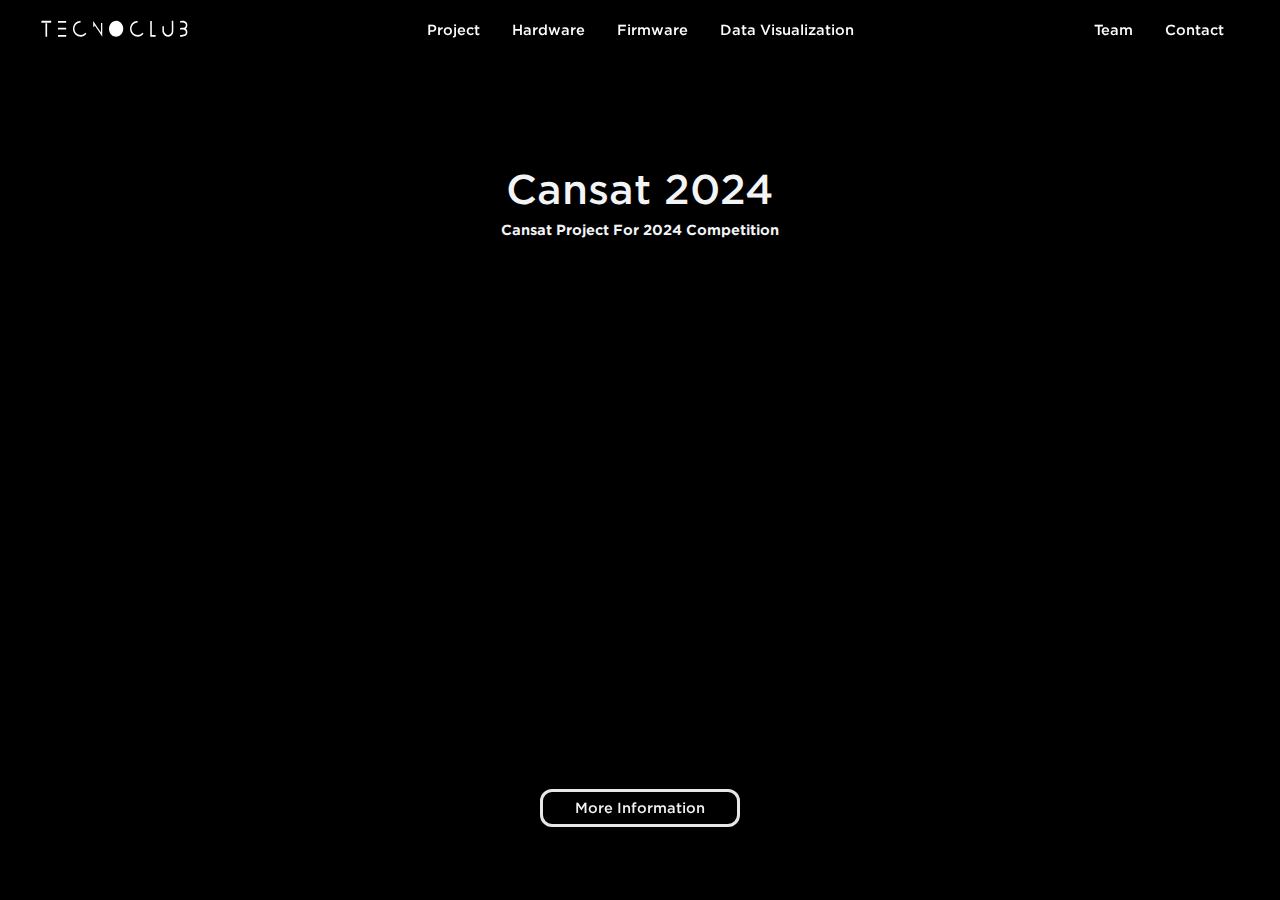
==== commit 6291f646: "mp4 to webm" ====
--- a/index.html
+++ b/index.html
@@ -7,7 +7,7 @@
     ease-in-out -z-10"></div></header><main class="snap-y snap-mandatory relative w-full h-screen overflow-auto"><div class="snap-center"><section class="landing-section bg-black h-screen text-center relative overflow-hidden" data-header-color="white"><div class="relative z-30 hover h-full flex flex-col"><header><h2 class="text-gray-100 pt-40 text-[40px] font-medium">Cansat 2024</h2><p class="text-gray-100 text-sm font-semibold">
 Cansat Project For 2024 Competition
 </p></header><footer class="flex flex-grow justify-end flex-col pb-20"><div><a class="text-gray-100 border-[3px] text-sm rounded-xl backdrop-blur-3xl font-medium px-8 py-2 hover:bg-white hover:border-white
-            hover:text-gray-800 transition-all duration-500" href="/Project">More Information</a></div></footer></div><div class="absolute top-0 bottom-0 h-full w-full z-10"><video class="object-cover w-full h-full" autoplay="muted" loop src="/cansat.mp4">a</video></div></section></div><div class="snap-center"><section class="landing-section bg-black h-screen text-center relative overflow-hidden" data-header-color="black"><div class="relative z-30 hover h-full flex flex-col"><header><h2 class="text-gray-900 pt-40 text-[40px] font-medium">Cansat Design</h2><p class="text-gray-900 text-sm font-semibold">Design Plan</p></header><footer class="flex flex-col flex-grow justify-end pb-20"><div class="gap-x-9 flex justify-center"><div><a class="text-white border-4 border-black bg-black text-sm rounded-xl font-medium px-10 py-2 hover: hover:border-black
+            hover:text-gray-800 transition-all duration-500" href="/Project">More Information</a></div></footer></div><div class="absolute top-0 bottom-0 h-full w-full z-10"><video class="object-cover w-full h-full" autoplay="muted" loop src="/cansat.webm">a</video></div></section></div><div class="snap-center"><section class="landing-section bg-black h-screen text-center relative overflow-hidden" data-header-color="black"><div class="relative z-30 hover h-full flex flex-col"><header><h2 class="text-gray-900 pt-40 text-[40px] font-medium">Cansat Design</h2><p class="text-gray-900 text-sm font-semibold">Design Plan</p></header><footer class="flex flex-col flex-grow justify-end pb-20"><div class="gap-x-9 flex justify-center"><div><a class="text-white border-4 border-black bg-black text-sm rounded-xl font-medium px-10 py-2 hover: hover:border-black
             hover:text-gray-200 hover:bg-opacity-50 transition-all duration-500" href="https://github.com/TecnoclubCansat/Cansat-Ground-Station">Design Files</a></div><div><a class="text-black border-4 border-white bg-white text-sm rounded-xl font-medium px-10 py-2 hover: hover:border-white
             hover:text-black hover:bg-opacity-50 transition-all duration-500" href="https://github.com/TecnoclubCansat/Cansat-Ground-Station">Demostration</a></div></div></footer></div><div class="absolute top-0 bottom-0 h-full w-full z-10"><img src="/cansat_test.webp" class="h-full w-full object-cover object-center"></div></section></div><div class="snap-center"><section class="landing-section bg-black h-screen text-center relative overflow-hidden" data-header-color="white"><div class="relative z-30 hover h-full flex flex-col"><header><h2 class="text-gray-100 pt-40 text-[40px] font-medium">LILA</h2><p class="text-gray-100 text-sm font-semibold">
 Data Visualization Software
